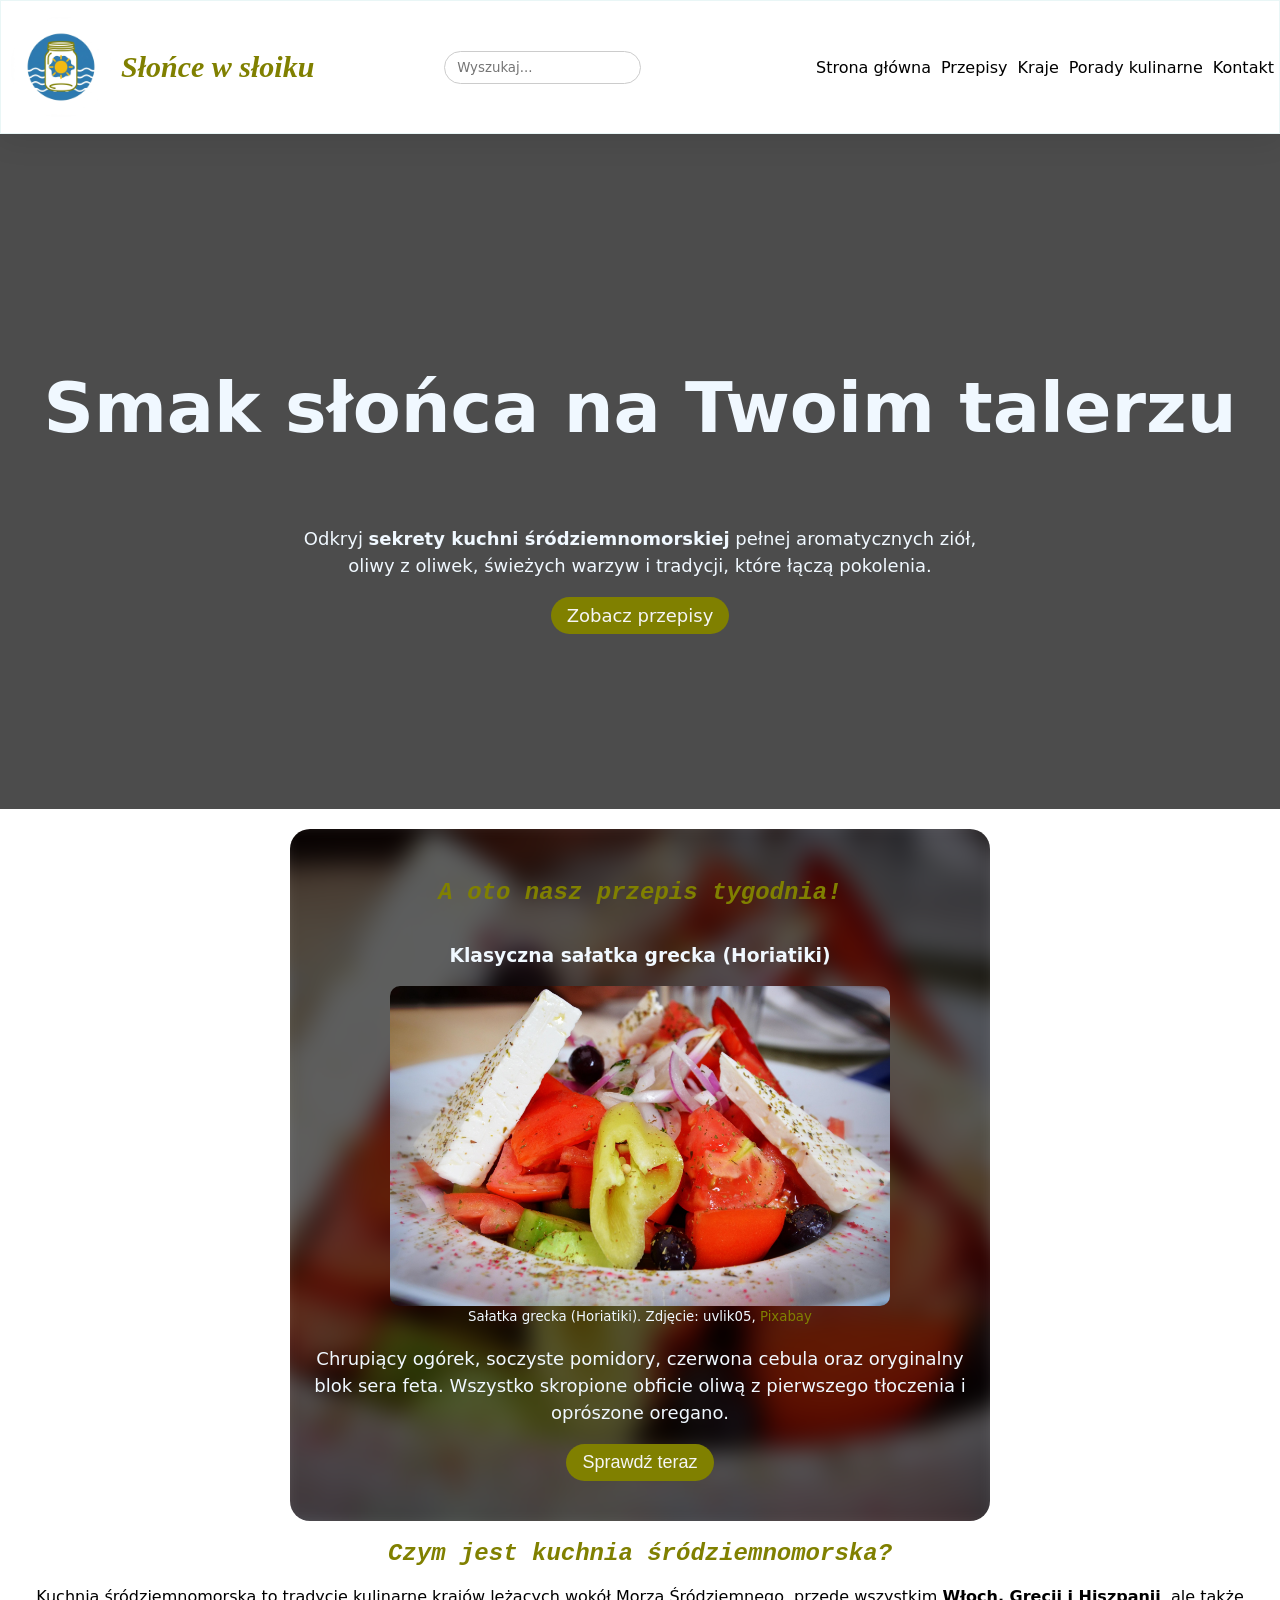
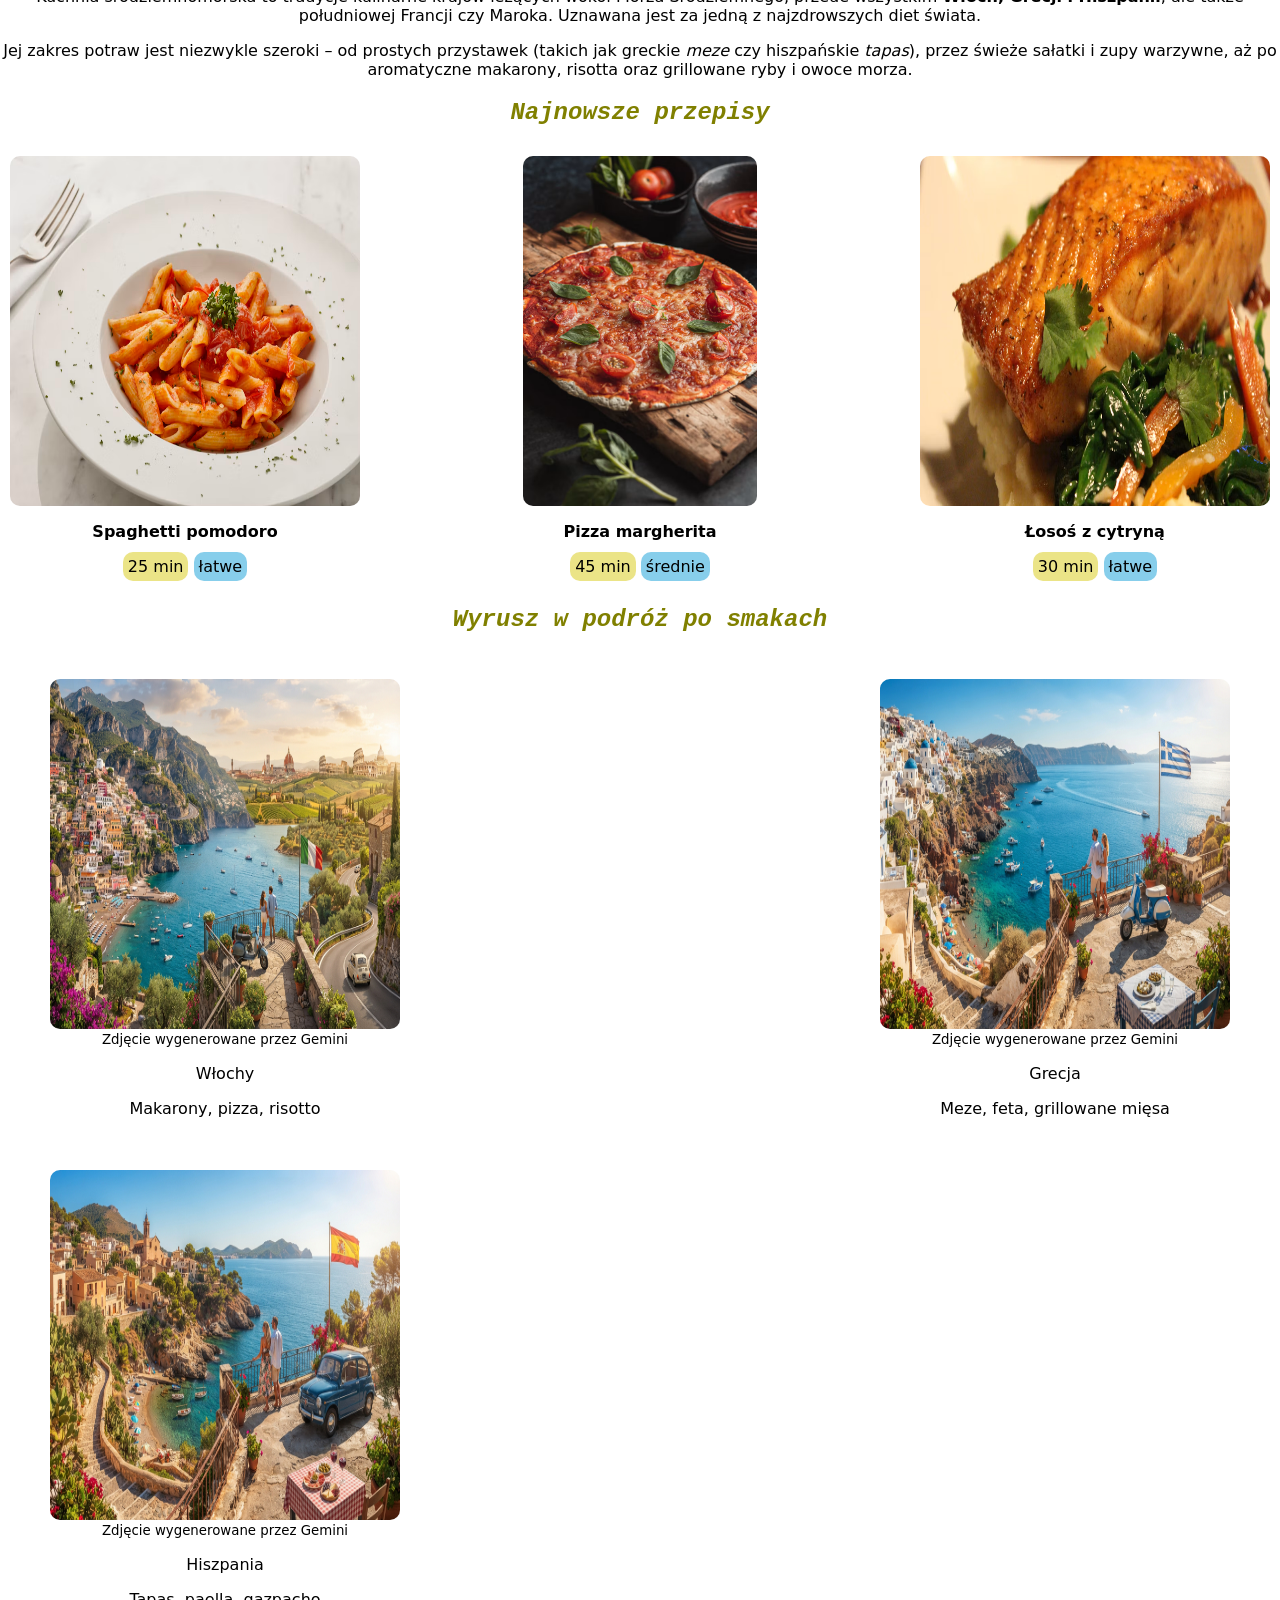
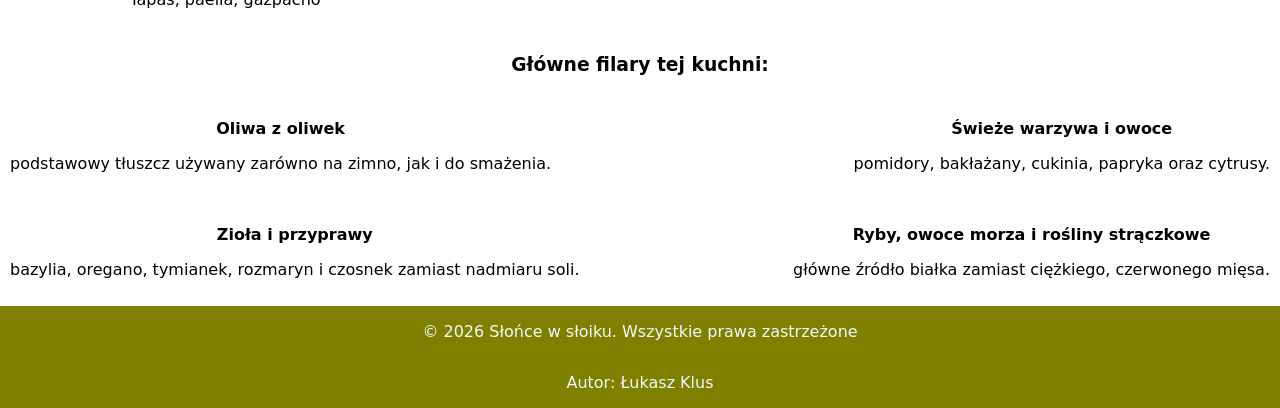
==== index.html @ 35bbcac4 "Naprawienie bledu w buttonie na stronie index.html, dodanie odpowiedniej logiki w jsie" ====
<!doctype html>
<html lang="pl">
  <head>
    <meta charset="UTF-8" />
    <meta name="viewport" content="width=device-width, initial-scale=1.0" />
    <link rel="stylesheet" href="css/style.css" />
    <link rel="icon" href="img/logo.jpg">
    <meta name="description" content="Projekt1" />
    <meta name="keywords" content="HTML5, CSS3, JavaScript" />
    <meta name="author" content="Łukasz Klus" />
    <title>Słońce w słoiku – kuchnia śródziemnomorska</title>
  </head>
  <body>
    <header>
      <nav>
         <p id="logo"><a href="index.html"><img src="img/logo.jpg" alt="">Słońce w słoiku</a></p>
        <form action="podstrony/przepisy.html" method="GET">
          <input type="search" name="q" placeholder="Wyszukaj..." />
        </form>
        <ul>
            <li><a href="index.html">Strona główna</a></li>
            <li><a href="podstrony/przepisy.html">Przepisy</a></li>
            <li><a href="podstrony/kraje.html">Kraje</a></li>
            <li><a href="podstrony/porady.html">Porady kulinarne</a></li>
            <li><a href="podstrony/kontakt.html" >Kontakt</a></li>
          </ul>
      </nav>
    </header>
    <main>
      <section id="intro">
        <h1>Smak słońca na Twoim talerzu</h1>
        <p>
          Odkryj <strong>sekrety kuchni śródziemnomorskiej</strong> pełnej
          aromatycznych ziół, oliwy z oliwek, świeżych warzyw i tradycji, które
          łączą pokolenia.
        </p>
        <a href="podstrony/przepisy.html" class="btn">Zobacz przepisy</a>
      </section>

      <section id="wyroznione">
        <h2>A oto nasz przepis tygodnia!</h2>
        <article>
          <header>
            <h3>Klasyczna sałatka grecka (Horiatiki)</h3>
          </header>
          <figure>
            <img src="img/salatka-grecka.jpg" alt="Sałatka grecka z fetą, ogórkiem i pomidorami">
            <figcaption>
              <small>Sałatka grecka (Horiatiki). Zdjęcie: uvlik05,
              <a href="https://pixabay.com/p-2173214/" target="_blank" rel="noopener">Pixabay</a></small>
            </figcaption>
          </figure>
          <p>
            Chrupiący ogórek, soczyste pomidory, czerwona cebula oraz oryginalny blok sera feta.
            Wszystko skropione obficie oliwą z pierwszego tłoczenia i oprószone oregano.
          </p>
          <button id="btnSprawdz">Sprawdź teraz</button>
        </article>
      </section>

      <section id="o-kuchni">
        <h2>Czym jest kuchnia śródziemnomorska?</h2>
        <p>
          Kuchnia śródziemnomorska to tradycje kulinarne krajów leżących wokół Morza Śródziemnego,
          przede wszystkim <strong>Włoch, Grecji i Hiszpanii</strong>, ale także południowej Francji czy Maroka.
          Uznawana jest za jedną z najzdrowszych diet świata.
        </p>
        <p>
          Jej zakres potraw jest niezwykle szeroki – od prostych przystawek (takich jak greckie <em>meze</em>
          czy hiszpańskie <em>tapas</em>), przez świeże sałatki i zupy warzywne, aż po aromatyczne makarony,
          risotta oraz grillowane ryby i owoce morza.
        </p>
        <section id="najnowsze">
          <h2>Najnowsze przepisy</h2>
          <div class="boxes">
            <div class="box">
             
              <img src="img/spaghetti.jpg" alt="Talerz spaghetti z sosem pomidorowym">
               <p><strong>Spaghetti pomodoro</strong></p>
              <span class="czas">25 min</span>
              <span class="trudnosc">łatwe</span>
            </div>
            <div class="box">
              <img src="img/pizza.jpg" alt="Pizza margherita z bazylią">
              <p><strong>Pizza margherita</strong></p>
              <span class="czas">45 min</span>
              <span class="trudnosc">średnie</span>
            </div>
            <div class="box">
              <img src="img/losos.jpg" alt="Pieczony łosoś z cytryną">
              <p><strong>Łosoś z cytryną</strong></p>
              <span class="czas">30 min</span>
              <span class="trudnosc">łatwe</span>
            </div>
          </div>
        </section>
        <section id="podroz">
          <h2>Wyrusz w podróż po smakach</h2>
          <div class="boxes">
            <div class="box">
              <figure>
                 
                <img src="img/wlochy.jpg" alt="zdjęcie przedstawiające kraj włochy, 
                z widokiem na morze i zabytkowe budynki">
               <figcaption>
                <small> Zdjęcie wygenerowane przez Gemini</small>    
              </figcaption>
                 
              </figure>
              <p>Włochy</p>
              <p>Makarony, pizza, risotto</p>
            </div>
            <div class="box">
              <figure>
                <img src="img/grecja.jpg" alt="zdjęcie przedstawiające kraj grecji, 
                z widokiem na morze i zabytkowe budynki">
                <figcaption>
                <small> Zdjęcie wygenerowane przez Gemini</small>    
              </figcaption>
              </figure>
              <p>Grecja</p>
              <p>Meze, feta, grillowane mięsa</p>
            </div>
            <div class="box">
              <figure><img src="img/hiszpania.jpg" alt="zdjęcie przedstawiające kraj hiszpanii, 
                z widokiem na morze i zabytkowe budynki">
              <figcaption>
                <small> Zdjęcie wygenerowane przez Gemini</small>    
              </figcaption>
              </figure>
                
              <p>Hiszpania</p>
              <p>Tapas, paella, gazpacho</p>
            </div>
          </div>
        </section>
        <section id="filary">
          <h3>Główne filary tej kuchni:</h3>
            <div class="boxes">
              <div class="box">
                <p><strong>Oliwa z oliwek</strong></p>
                <p> podstawowy tłuszcz używany zarówno na zimno, jak i do smażenia.</p>
              </div>
              <div class="box">
                <p><strong>Świeże warzywa i owoce</strong></p>
                <p> pomidory, bakłażany, cukinia, papryka oraz cytrusy.</p>
              </div>
              <div class="box">
                <p><strong>Zioła i przyprawy</strong></p>
                <p> bazylia, oregano, tymianek, rozmaryn i czosnek zamiast nadmiaru soli.</p>
              </div>
              <div class="box">
                <p><strong>Ryby, owoce morza i rośliny strączkowe</strong></p>
                <p> główne źródło białka zamiast ciężkiego, czerwonego mięsa.</p>
              </div>
            </div>
        </section>
      </section>
    </main>
    <footer>
      <p>&copy; 2026 Słońce w słoiku. Wszystkie prawa zastrzeżone</p>
<p>Autor: Łukasz Klus</p>
    </footer>
    <script src="javascript/script.js"></script>
  </body>
</html>
---- css/style.css ----
:root{
    --oliwkowy: olive;
}
* {
  box-sizing: border-box;
}
a {
  color: var(--oliwkowy);
  text-decoration: none;
}
body {
  background-color: white;
  color: rgb(0, 0, 0);
  display: flex;
  flex-direction: column;
  font-family: system-ui, -apple-system, BlinkMacSystemFont, 'Segoe UI', Roboto, Oxygen, Ubuntu, Cantarell, 'Open Sans', 'Helvetica Neue', sans-serif;
  margin: 0;
  min-height: 100vh;
}
.btnLogowanie {
  background-color: rgb(13, 125, 133);
  border-radius: 5px;
  color: white;
  font-family: system-ui, -apple-system, BlinkMacSystemFont, 'Segoe UI', Roboto, Oxygen, Ubuntu, Cantarell, 'Open Sans', 'Helvetica Neue', sans-serif;
}
.btnLogowanie:hover {
  cursor: pointer;
}
#logo a {
  display: flex;
  align-items: center;
  color: var(--oliwkowy);
  font-family: Georgia, 'Times New Roman', Times, serif;
  font-size: 30px;
  font-style: italic;
  font-weight: bold;
  gap: 10px;
  transition: color 0.7s ease;
}
#logo a:hover{
  color: rgb(10, 88, 10);
  
  
}

#logo img {
  border-radius: 50%;
  height: 100px;
  width: 100px;
}
#logowanie {
  display: flex;
  flex-direction: column;
  gap: 7px;
  margin-left: 1px;
}
main {
  flex-grow: 1;
  display: flex;
  justify-content: center;
  flex-direction: column;
  align-items: center;
 
}
#formularz input[type="submit"]{
  position: relative;
  left: 25%;
}
#formularz input[type="reset"]{
  position: relative;
  left: 25%;
  background-color: red;
}
nav {
  align-items: center;
  border: 1px solid rgba(39, 170, 170, 0.1);
  box-shadow: 0 4px 30px rgba(0, 0 ,0, 0.1);
  display: flex;
  flex-wrap: wrap;
  justify-content: space-between;
  background-color: white;
}
#formularz{
  padding: 20px;
  width: 100%;
}
#formularz form{
  margin: 0 auto;
  max-width: 600px;
  text-align: left;
}
#formularz fieldset{
  border: 2px solid var(--oliwkowy);
  border-radius: 12px;
  margin: 20px 0;
  padding: 15px 20px;
}
#formularz input[type="radio"] + label,
#formularz input[type="checkbox"] + label{
  font-weight: normal;
}
#formularz input[type="text"],
#formularz input[type="email"],
#formularz input[type="tel"],
#formularz input[type="date"],
#formularz select,
#formularz textarea{
  background-color: #fafafa;
  border: 1px solid #ccc;
  border-radius: 8px;
  box-sizing: border-box;
  font-family: inherit;
  font-size: 16px;
  margin-bottom: 12px;
  padding: 8px 12px;
  transition: border-color 0.2s, box-shadow 0.2s;
  width: 100%;
}
#formularz input[type="submit"],
#formularz input[type="reset"]{
  border: none;
  border-radius: 20px;
  cursor: pointer;
  font-size: 16px;
  margin-right: 10px;
  padding: 10px 24px;
  transition: background-color 0.3s, transform 0.3s;

}

#formularz input[type="submit"]{
  background-color: var(--oliwkowy);
  color: white;
  
}
#formularz input[type="submit"]:hover,
#formularz input[type="checkbox"]:hover{
  background-color: rgb(10, 88, 10);
  transform: translateY(-2px);
  cursor: pointer;
  
}
#formularz input[type="radio"]:hover{
cursor: pointer;
}
#formularz input[type="reset"]{
  background-color: #cf6915;
  color: white;
  transition: ease 0.3s;
}

#formularz input[type="reset"]:hover{
  transform: translateY(-3px)
}

#formularz textarea{
  resize: vertical;
}

#formularz legend{
  color: var(--oliwkowy);
  font-weight: bold;
  padding: 0 10px;
}
#formularz label{
  display: inline-block;
  font-weight: 600;
  margin-bottom: 4px;
}
h1{
    font-size: 70px;
    text-align: center;
}
header{
  position: sticky;
  top: 0;
  z-index: 100;
}
img {
  border-radius: 10px;
  display: block;
  height: 350px;
  max-width: 350px;
  width: 100%;
}
#intro{
    min-height: 75vh;
    min-width: 100%;
    color: aliceblue;
    background-image: linear-gradient(rgba(0,0,0,0.7),rgba(0,0,0,0.7)), url("https://images.unsplash.com/photo-1498579809087-ef1e558fd1da?auto=format&fit=crop&w=1600&q=80");
    background-repeat: no-repeat;
    background-size: cover;
    background-position: center;
    display: flex;
    justify-content: center;
    align-items: center;
    flex-direction: column;
    text-align: center;
    padding: 20px;
    margin:auto 0;
    
    
}
#intro p, #wyroznione p{
    font-size: 18px;
    max-width: 700px;
    line-height: 1.5;
}

nav ul {
  display: flex;
  justify-content: space-around;
}
nav ul li {
  border-radius: 5px;
  list-style: none;
  padding: 5px;
  transition: all  0.3s linear;
}
nav ul li:hover {
  background: rgba(22, 88, 150, 0.3);
  border-radius: 10px;
  cursor: pointer;
  transform: translateY(-3px);
}
nav ul li a {
  color: black;
  transition: linear 0.5s;
}

nav p {
  margin-left: 10px;
}
footer {
  align-items: center;
  border-top: solid 1px white;
  color: aliceblue;
  display: flex;
  flex-direction: column;
  background-color: var(--oliwkowy);
}
form input[type="search"]{
    padding: 8px 12px;
    border: 1px solid #ccc;
    border-radius: 20px;
    outline: none;
    font-family: inherit;
    transition: border-color 0.3s;
}
form input[type="search"]:focus{
    border: 1px solid var(--oliwkowy);
    box-shadow: 0 0 5px rgba(128, 128, 0 , 0.3);
    
}
.btn, #btnSprawdz{
    color: whitesmoke;
    background-color: var(--oliwkowy);
    padding: 8px 16px;
    border-radius: 20px;
    border: none;
    transition: ease 0.6s;
    font-size: 18px;
}
.btn:hover, #btnSprawdz:hover{
    background-color: rgb(10, 88, 10);
    transform: translateY(-2px);
    cursor: pointer;
}
#wyroznione{
  
  position: relative;
  overflow: hidden;
  display: flex;
  justify-content: center;
  align-items: center;
  flex-direction: column;
  color: aliceblue;
  min-height: 65vh;
  width: 700px;
  max-width: 100%;
  padding: 30px 20px 40px;
  font-family: inherit;
  margin-top: 20px;
  border-radius: 20px;
  transition: ease 0.5s;
  text-align: center;

}
#wyroznione::before{
  content: "";
  position: absolute;
  top: -20px;
  right: -20px;
  bottom: -20px;
  left: -20px;
  background-image: linear-gradient(rgba(0,0,0,0.6),rgba(0,0,0,0.6)), url("../img/salatka-grecka.jpg");
  background-size: cover;
  background-position: center;
  filter: blur(12px);
  z-index: 0;
}
#wyroznione > *{
  position: relative;
  z-index: 1;
}
#wyroznione .btn{
  display: inline-block;
  margin-top: 15px;
}

section img{
  transition: ease 0.5s;
}
#wyroznione figure{
  margin: 20px 0;
}
#wyroznione img{
  width: 100%;
  max-width: 500px;
  height: 320px;
  object-fit: cover;
  margin: 0 auto;
  margin-top: 8px;

}
section img:hover{
  transform: scale(1.01);
  cursor: pointer;
}
#wyroznione:hover{
transform: scale(1.01);
}
.boxes{
  display: flex;
  justify-content: space-between;
}
.przepis{
  padding-bottom: 5px;
  background-color: rgba(0,0,0,0.1);
  gap: 20px;
  width: 90%;
  margin-bottom: 40px;
  border-radius: 17px;
  display: none;
  justify-content: start;
  width: fit-content;
  margin: 10px;
  padding: 30px;
}
.przepis:first-of-type{
  display: flex;
}
.przepis img{
  height: 300px;
  width: 300px;
  object-fit: cover;
}
section{
  text-align: center;
}

.trudnosc{
  background-color: skyblue;
  border-radius: 10px;
  padding: 5px;
  margin: auto;
}
.czas{
  background-color: rgb(235, 228, 135);
  border-radius: 10px;
  padding: 5px;
  margin: auto;
}
.boxes{
  display: flex;
  flex-wrap: wrap;
}

.box{
  margin: 10px;
}
.kraj{

  display: flex;
  flex-direction: row;
  justify-content: center;
  font-family: inherit;
  font-style: oblique;
  border: 1px solid rgba(0,0,0,0.1);
  border-radius: 20px;
  padding: 10px;
  margin: 10px;
  box-shadow: 0 0 10px rgba(0,0,0,0.3);
 border: 1px solid rgba(92, 107, 47, 0.25);
  border-left: 5px solid #5c6b2f;
  border-radius: 20px;
  border-top-left-radius: 30px; 
}
.box2{
  display: flex;
  flex-direction: column;
  flex-wrap: wrap;
  margin: 5px;
  padding: 5px;
  justify-content: center;
  align-items: center;
  
  
   
}

section ul li{
  list-style: none;
}
#prevBtn, #nextBtn{
  width: 100px;
  height: 50px;
  margin: 10px;
  border: 1px solid rgba(0,0,0,0.1);
  border-radius: 20px;
  box-shadow: 0 0 3px 2px rgb(3, 46, 3);
}
#prevBtn:hover, #nextBtn:hover{
  cursor: pointer;
}
.lista-porad{
  display: flex;
  flex-wrap: wrap;
  min-width: 70%;
  gap: 24px;
  justify-content: center;
  font-size: 15px;
  padding: 5px;
  margin: 5px;

}
.porady-hero h1, h2{
  color: var(--oliwkowy);
  font-family: 'Courier New', Courier, monospace;
  font-style: oblique;
  
}
.porada-karta{
 border-top: 5px double var(--oliwkowy);
  border-radius: 10px;
  max-width: 500px;
  margin: 10px;
  box-shadow: 0 0 10px rgba(0,0,0,0.4);
  padding: 10px;
  transition: ease 0.5s;
}
.porada-karta:hover{
  transform: scale(1.01);
}
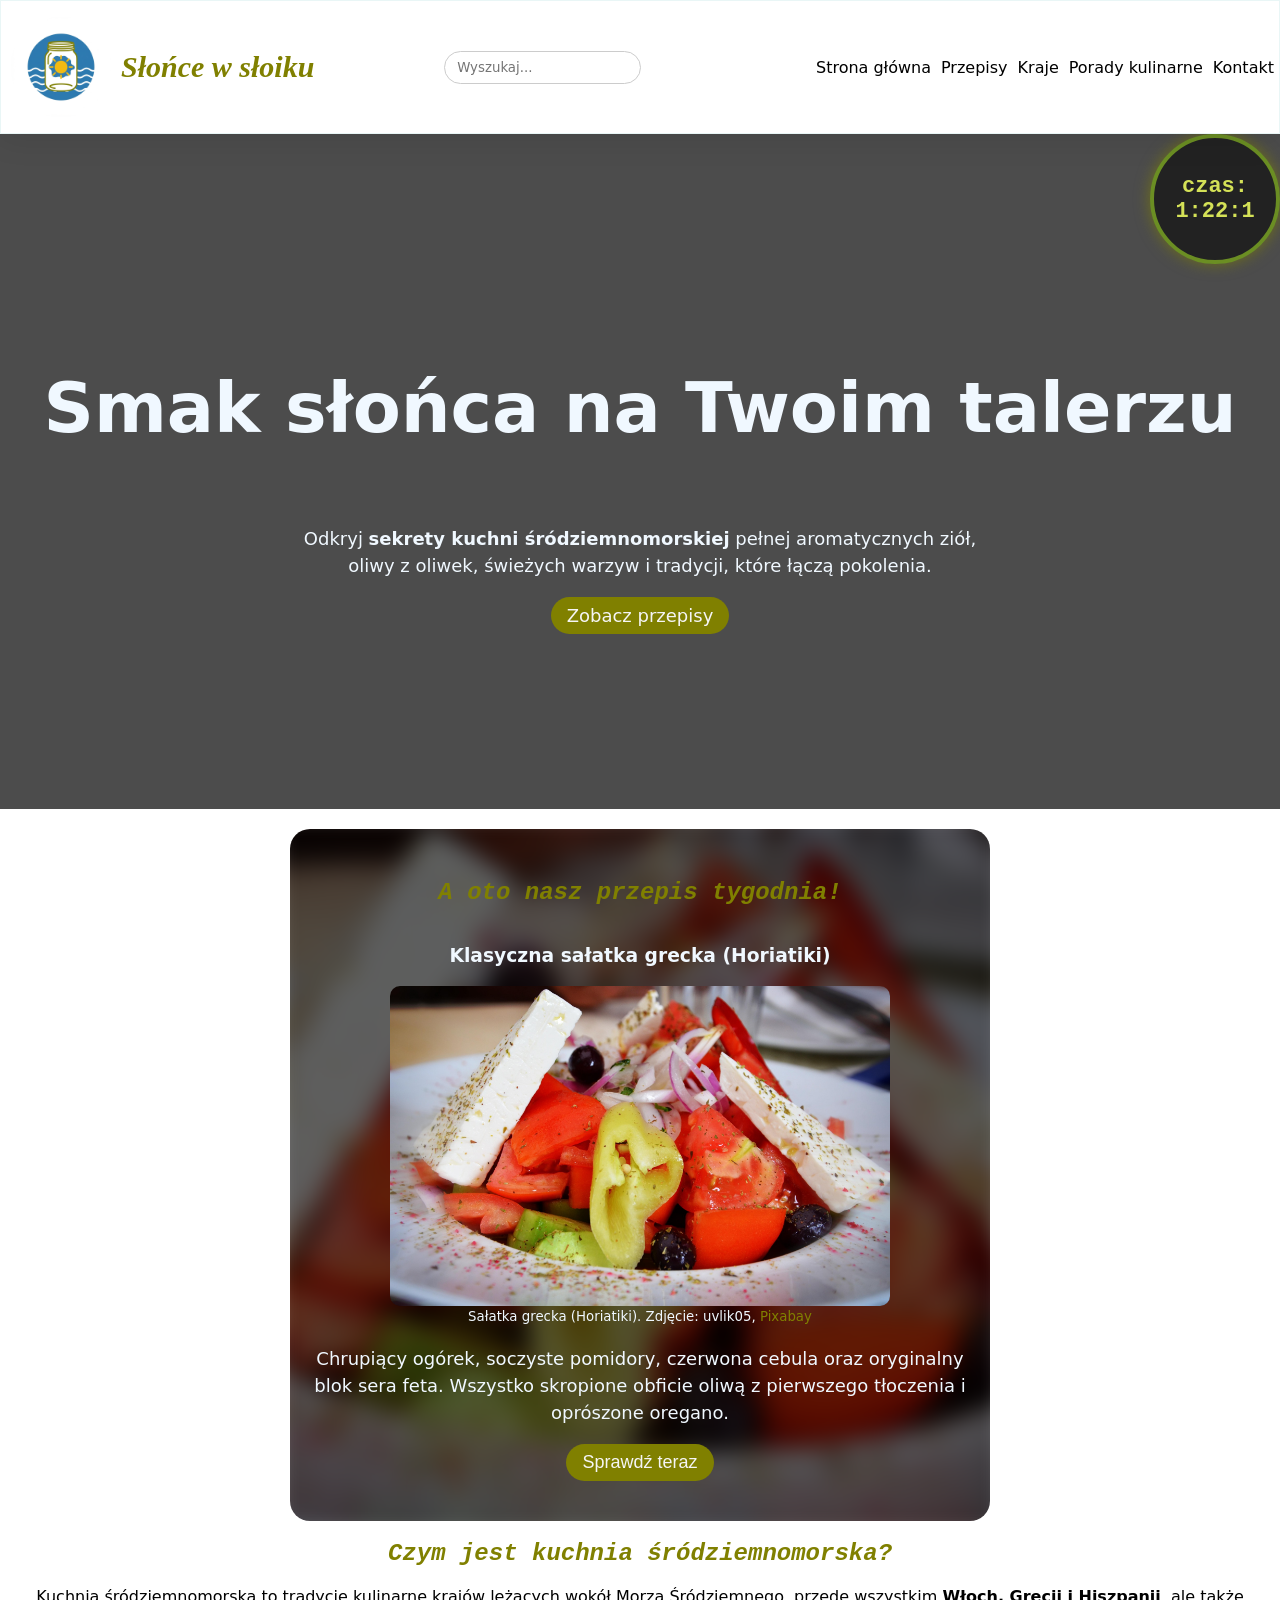
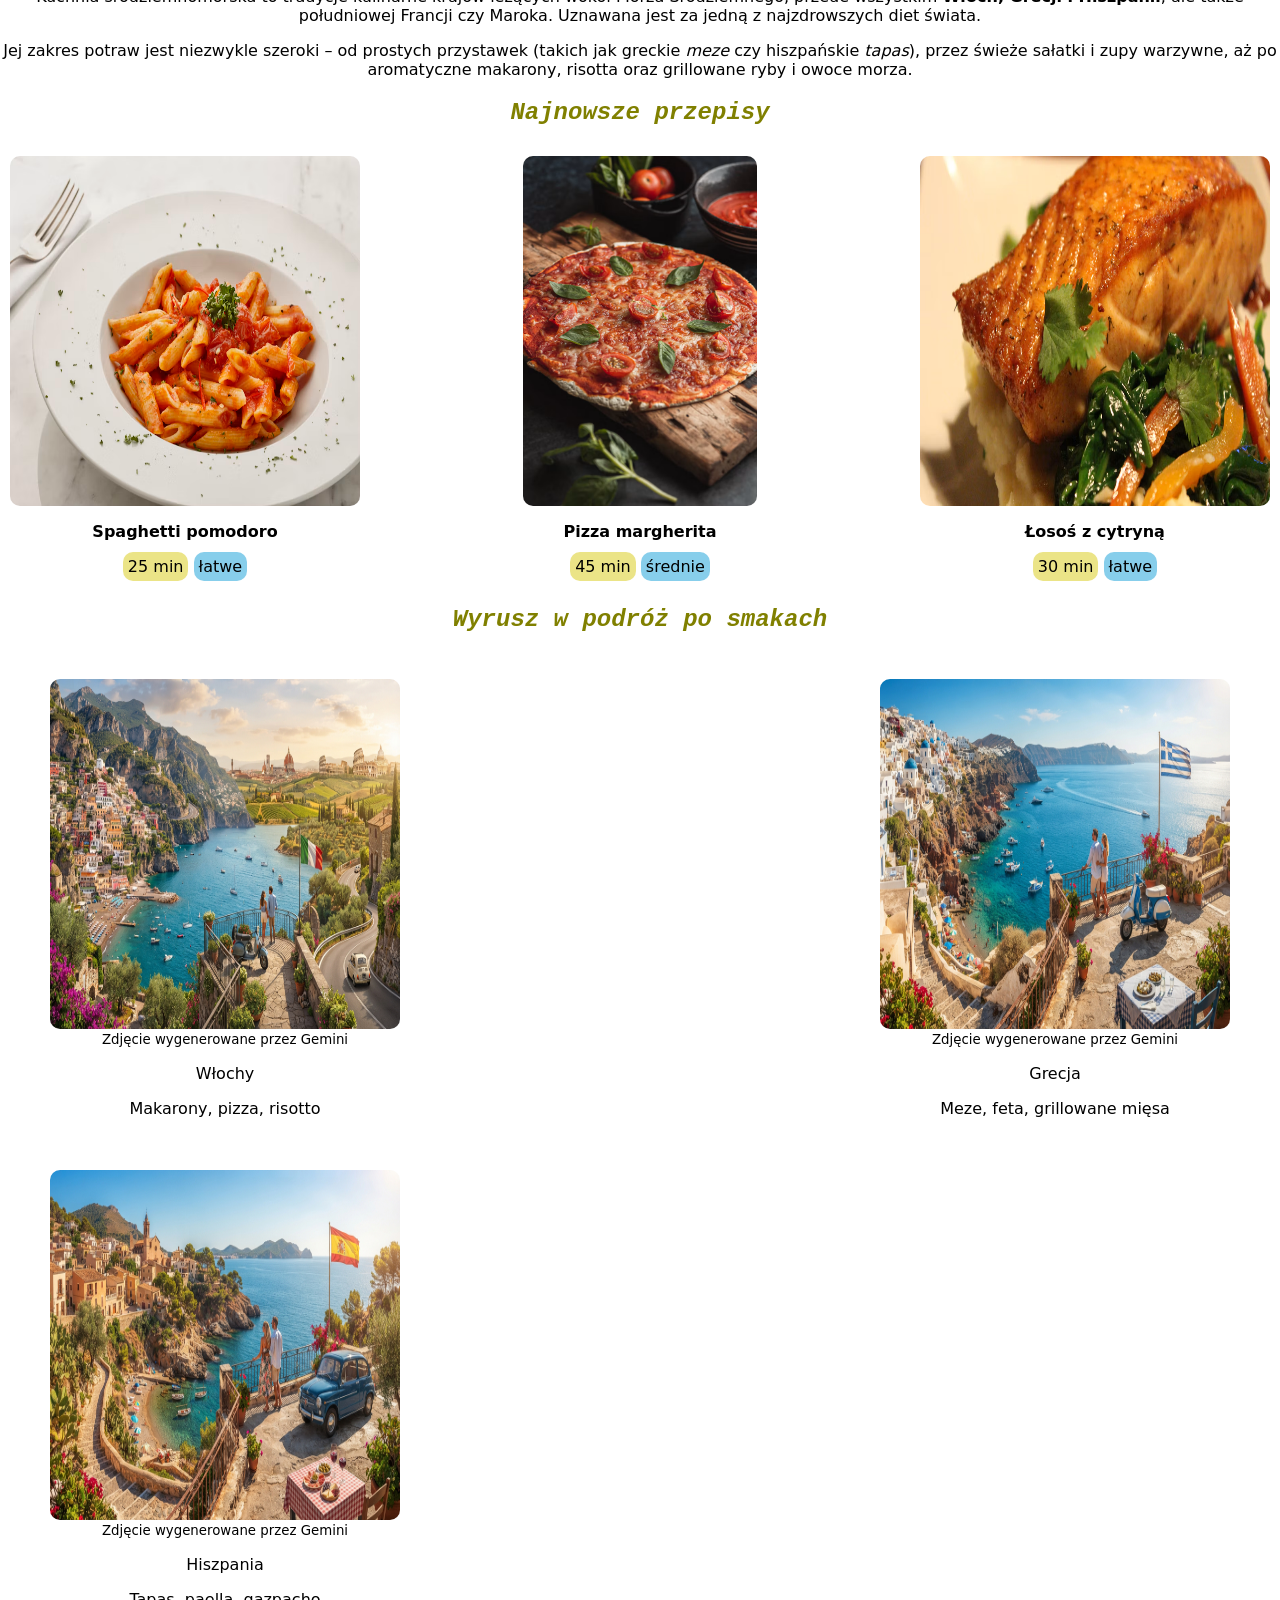
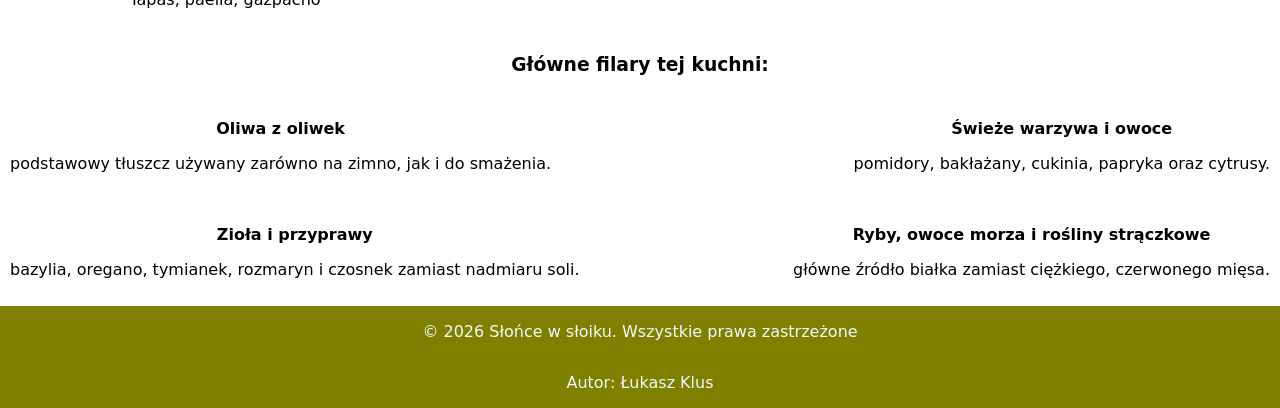
==== commit 473c53f5: "Dodanie zegara" ====
--- a/index.html
+++ b/index.html
@@ -28,6 +28,7 @@
     </header>
     <main>
       <section id="intro">
+        <span id="czasData"></span>
         <h1>Smak słońca na Twoim talerzu</h1>
         <p>
           Odkryj <strong>sekrety kuchni śródziemnomorskiej</strong> pełnej
@@ -161,6 +162,7 @@
       <p>&copy; 2026 Słońce w słoiku. Wszystkie prawa zastrzeżone</p>
 <p>Autor: Łukasz Klus</p>
     </footer>
-    <script src="javascript/script.js"></script>
+    <script src="javascript/script.js" defer></script>
+    <script src="javascript/czasData.js" defer></script>
   </body>
 </html>
--- a/css/style.css
+++ b/css/style.css
@@ -1,5 +1,11 @@
 :root{
+    --biel: white;
+    --czern: black;
+    --czern-10: rgba(0, 0, 0, 0.1);
+    --jasny: aliceblue;
     --oliwkowy: olive;
+    --szary: #ccc;
+    --zielony-ciemny: rgb(10, 88, 10);
 }
 * {
   box-sizing: border-box;
@@ -9,8 +15,8 @@
   text-decoration: none;
 }
 body {
-  background-color: white;
-  color: rgb(0, 0, 0);
+  background-color: var(--biel);
+  color: var(--czern);
   display: flex;
   flex-direction: column;
   font-family: system-ui, -apple-system, BlinkMacSystemFont, 'Segoe UI', Roboto, Oxygen, Ubuntu, Cantarell, 'Open Sans', 'Helvetica Neue', sans-serif;
@@ -20,7 +26,7 @@
 .btnLogowanie {
   background-color: rgb(13, 125, 133);
   border-radius: 5px;
-  color: white;
+  color: var(--biel);
   font-family: system-ui, -apple-system, BlinkMacSystemFont, 'Segoe UI', Roboto, Oxygen, Ubuntu, Cantarell, 'Open Sans', 'Helvetica Neue', sans-serif;
 }
 .btnLogowanie:hover {
@@ -38,7 +44,7 @@
   transition: color 0.7s ease;
 }
 #logo a:hover{
-  color: rgb(10, 88, 10);
+  color: var(--zielony-ciemny);
   
   
 }
@@ -74,11 +80,11 @@
 nav {
   align-items: center;
   border: 1px solid rgba(39, 170, 170, 0.1);
-  box-shadow: 0 4px 30px rgba(0, 0 ,0, 0.1);
+  box-shadow: 0 4px 30px var(--czern-10);
   display: flex;
   flex-wrap: wrap;
   justify-content: space-between;
-  background-color: white;
+  background-color: var(--biel);
 }
 #formularz{
   padding: 20px;
@@ -106,7 +112,7 @@
 #formularz select,
 #formularz textarea{
   background-color: #fafafa;
-  border: 1px solid #ccc;
+  border: 1px solid var(--szary);
   border-radius: 8px;
   box-sizing: border-box;
   font-family: inherit;
@@ -130,12 +136,12 @@
 
 #formularz input[type="submit"]{
   background-color: var(--oliwkowy);
-  color: white;
+  color: var(--biel);
   
 }
 #formularz input[type="submit"]:hover,
 #formularz input[type="checkbox"]:hover{
-  background-color: rgb(10, 88, 10);
+  background-color: var(--zielony-ciemny);
   transform: translateY(-2px);
   cursor: pointer;
   
@@ -145,7 +151,7 @@
 }
 #formularz input[type="reset"]{
   background-color: #cf6915;
-  color: white;
+  color: var(--biel);
   transition: ease 0.3s;
 }
 
@@ -184,9 +190,10 @@
   width: 100%;
 }
 #intro{
+  position: relative;
     min-height: 75vh;
     min-width: 100%;
-    color: aliceblue;
+    color: var(--jasny);
     background-image: linear-gradient(rgba(0,0,0,0.7),rgba(0,0,0,0.7)), url("https://images.unsplash.com/photo-1498579809087-ef1e558fd1da?auto=format&fit=crop&w=1600&q=80");
     background-repeat: no-repeat;
     background-size: cover;
@@ -224,7 +231,7 @@
   transform: translateY(-3px);
 }
 nav ul li a {
-  color: black;
+  color: var(--czern);
   transition: linear 0.5s;
 }
 
@@ -233,15 +240,15 @@
 }
 footer {
   align-items: center;
-  border-top: solid 1px white;
-  color: aliceblue;
+  border-top: solid 1px var(--biel);
+  color: var(--jasny);
   display: flex;
   flex-direction: column;
   background-color: var(--oliwkowy);
 }
 form input[type="search"]{
     padding: 8px 12px;
-    border: 1px solid #ccc;
+    border: 1px solid var(--szary);
     border-radius: 20px;
     outline: none;
     font-family: inherit;
@@ -262,7 +269,7 @@
     font-size: 18px;
 }
 .btn:hover, #btnSprawdz:hover{
-    background-color: rgb(10, 88, 10);
+    background-color: var(--zielony-ciemny);
     transform: translateY(-2px);
     cursor: pointer;
 }
@@ -274,7 +281,7 @@
   justify-content: center;
   align-items: center;
   flex-direction: column;
-  color: aliceblue;
+  color: var(--jasny);
   min-height: 65vh;
   width: 700px;
   max-width: 100%;
@@ -336,7 +343,7 @@
 }
 .przepis{
   padding-bottom: 5px;
-  background-color: rgba(0,0,0,0.1);
+  background-color: var(--czern-10);
   gap: 20px;
   width: 90%;
   margin-bottom: 40px;
@@ -386,7 +393,7 @@
   justify-content: center;
   font-family: inherit;
   font-style: oblique;
-  border: 1px solid rgba(0,0,0,0.1);
+  border: 1px solid var(--czern-10);
   border-radius: 20px;
   padding: 10px;
   margin: 10px;
@@ -416,7 +423,7 @@
   width: 100px;
   height: 50px;
   margin: 10px;
-  border: 1px solid rgba(0,0,0,0.1);
+  border: 1px solid var(--czern-10);
   border-radius: 20px;
   box-shadow: 0 0 3px 2px rgb(3, 46, 3);
 }
@@ -453,3 +460,24 @@
   transform: scale(1.01);
 }
 
+#czasData{
+  width: 130px;
+  height: 130px;
+  border-radius: 50%;
+  display: flex;
+  flex-direction: column;
+  justify-content: center;
+  align-items: center;
+  border: 3px solid var(--oliwkowy);
+  background: rgba(0,0,0,0.55);
+  color: #d4e157;
+  font-family: 'Courier New', Courier, monospace;
+  font-size: 22px;
+  font-weight: bold;
+  font-variant-numeric: tabular-nums;
+  box-shadow: 0 0 15px rgba(128, 128, 0, 0.7);
+  border: 4px solid olivedrab;
+position: absolute;
+right: 0;
+top: 0;
+}
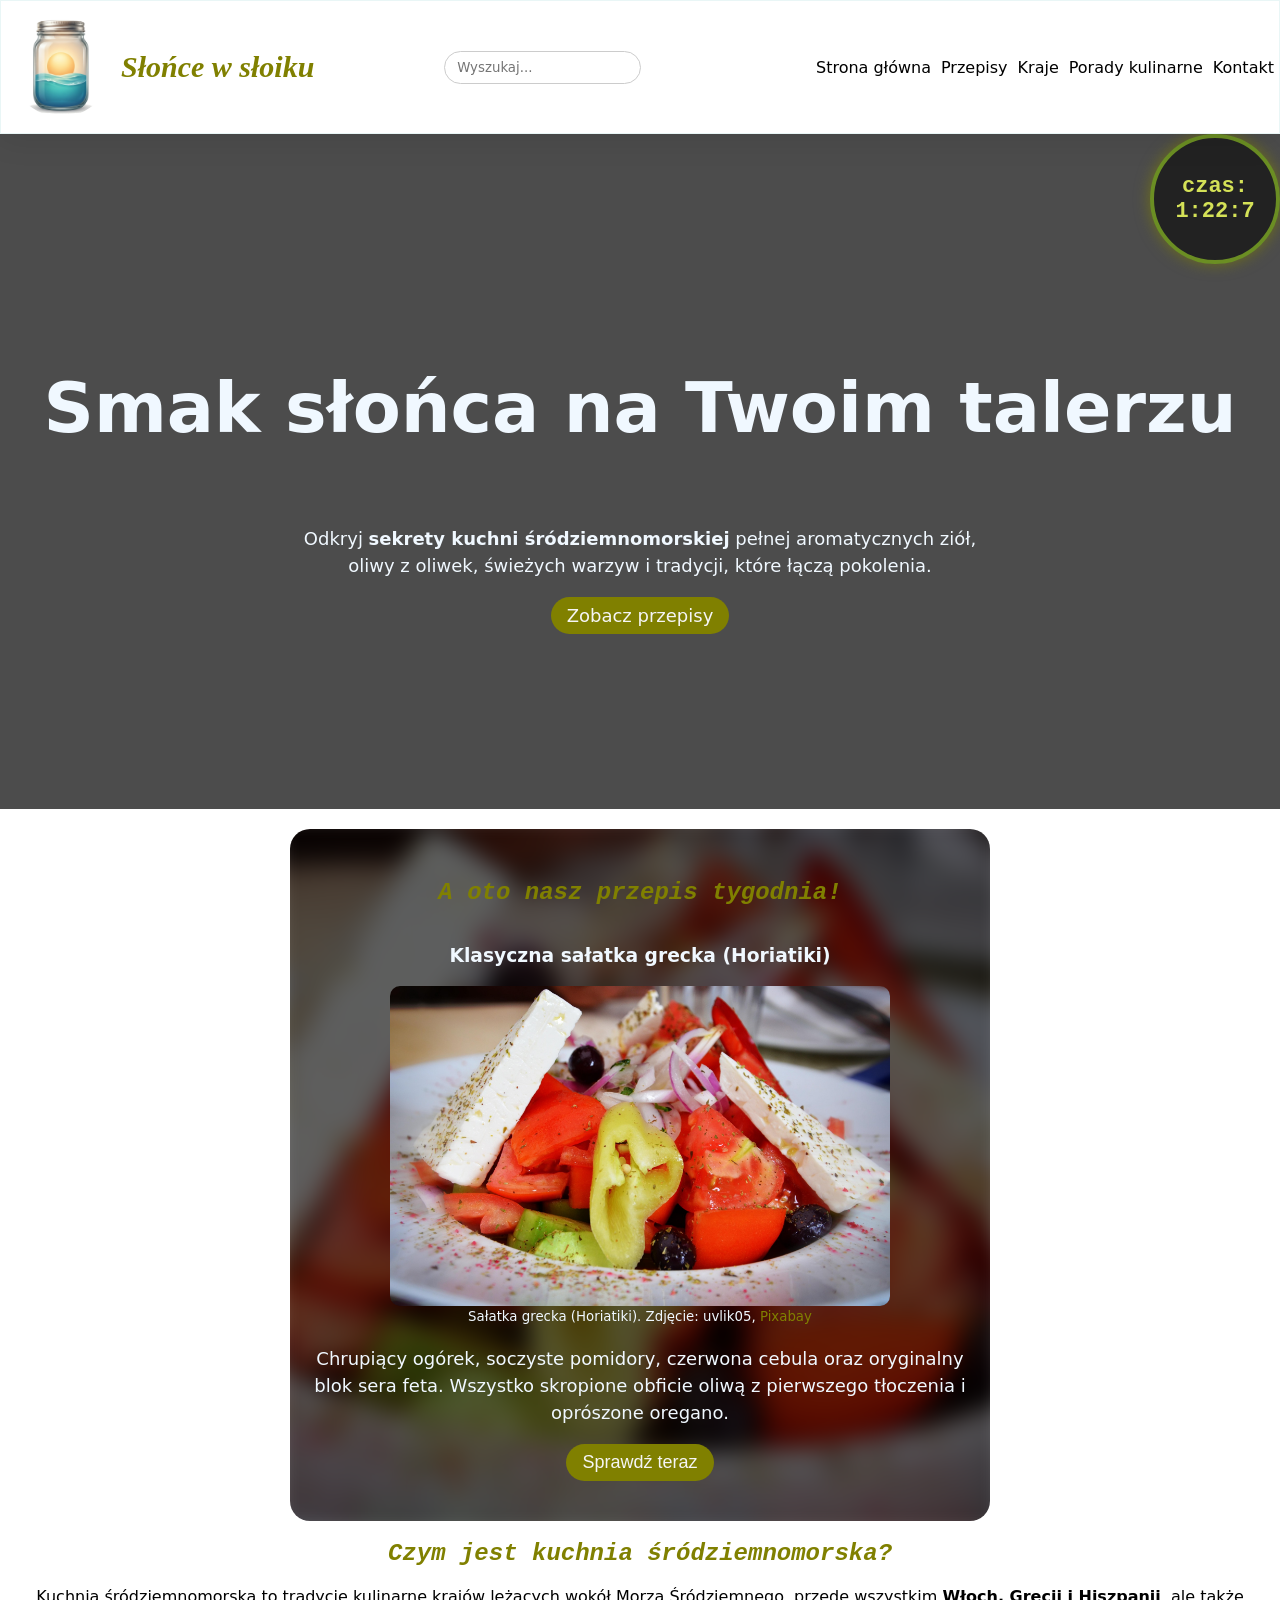
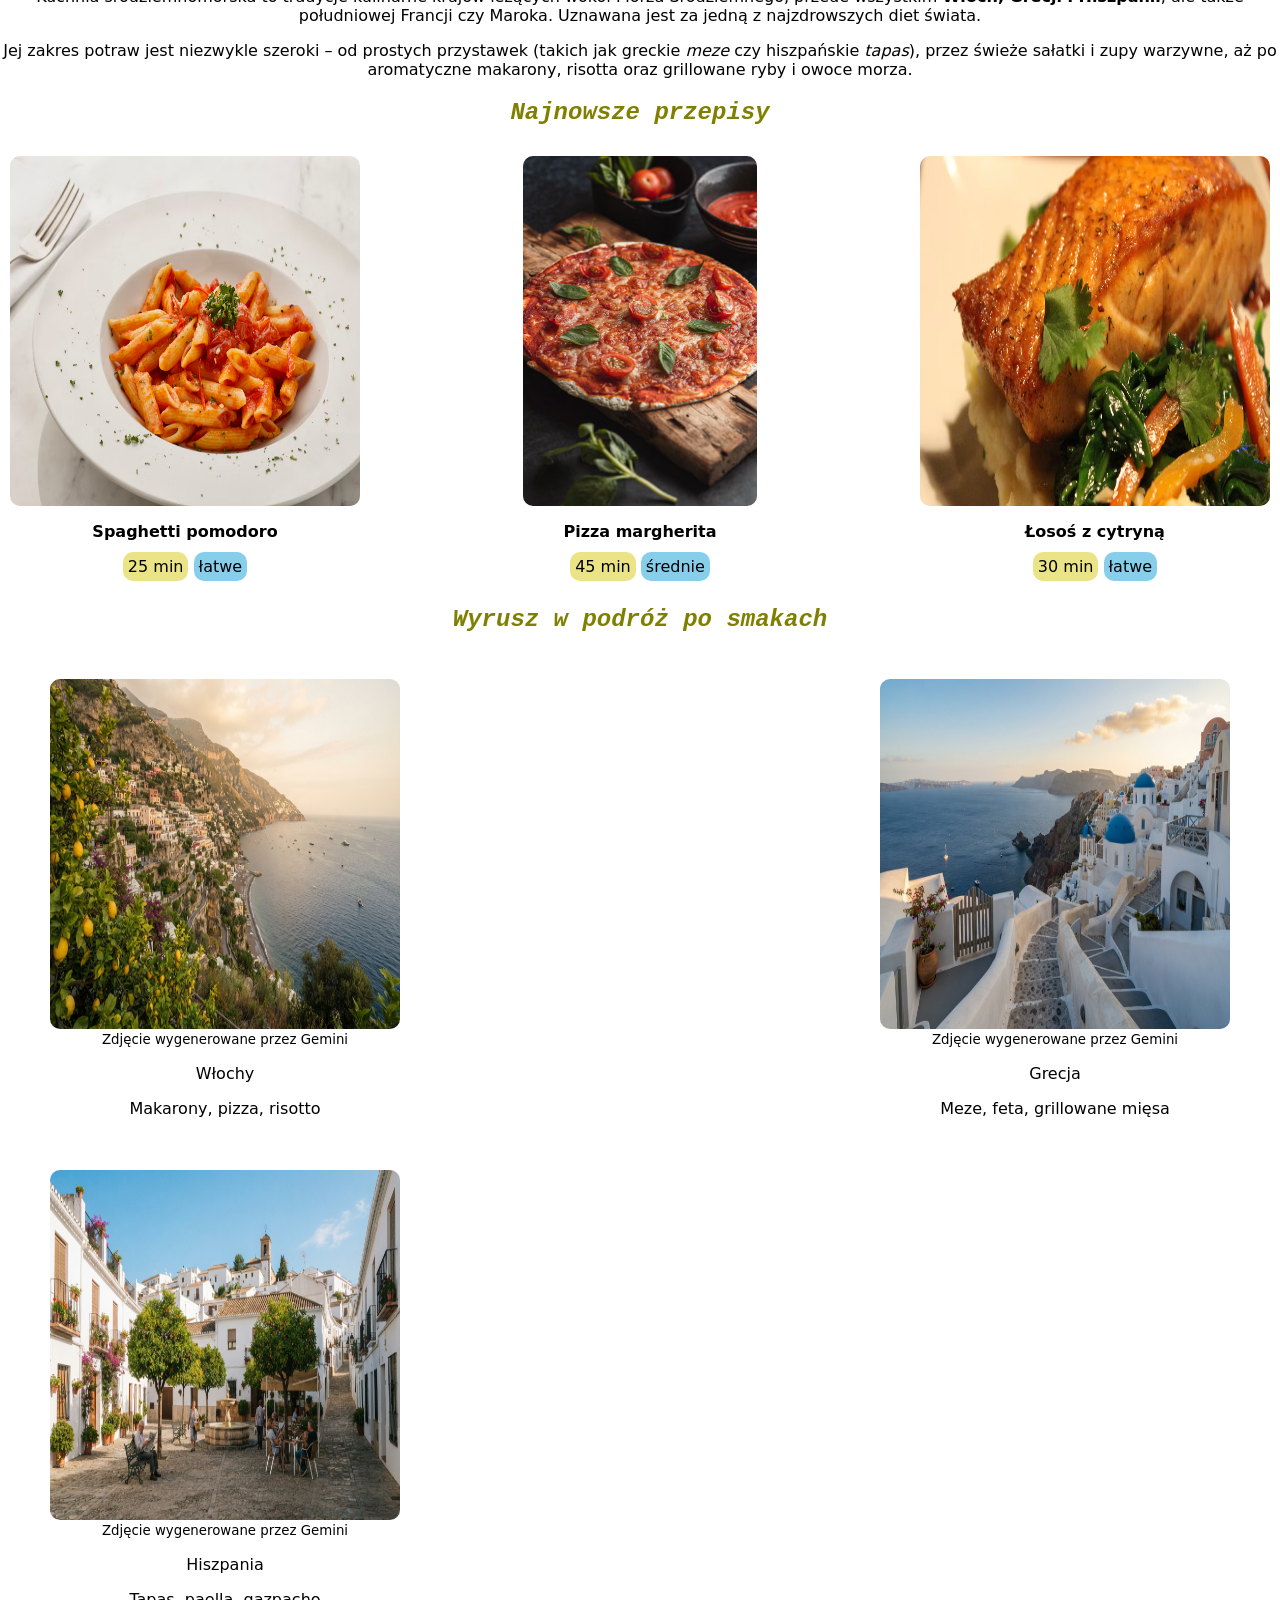
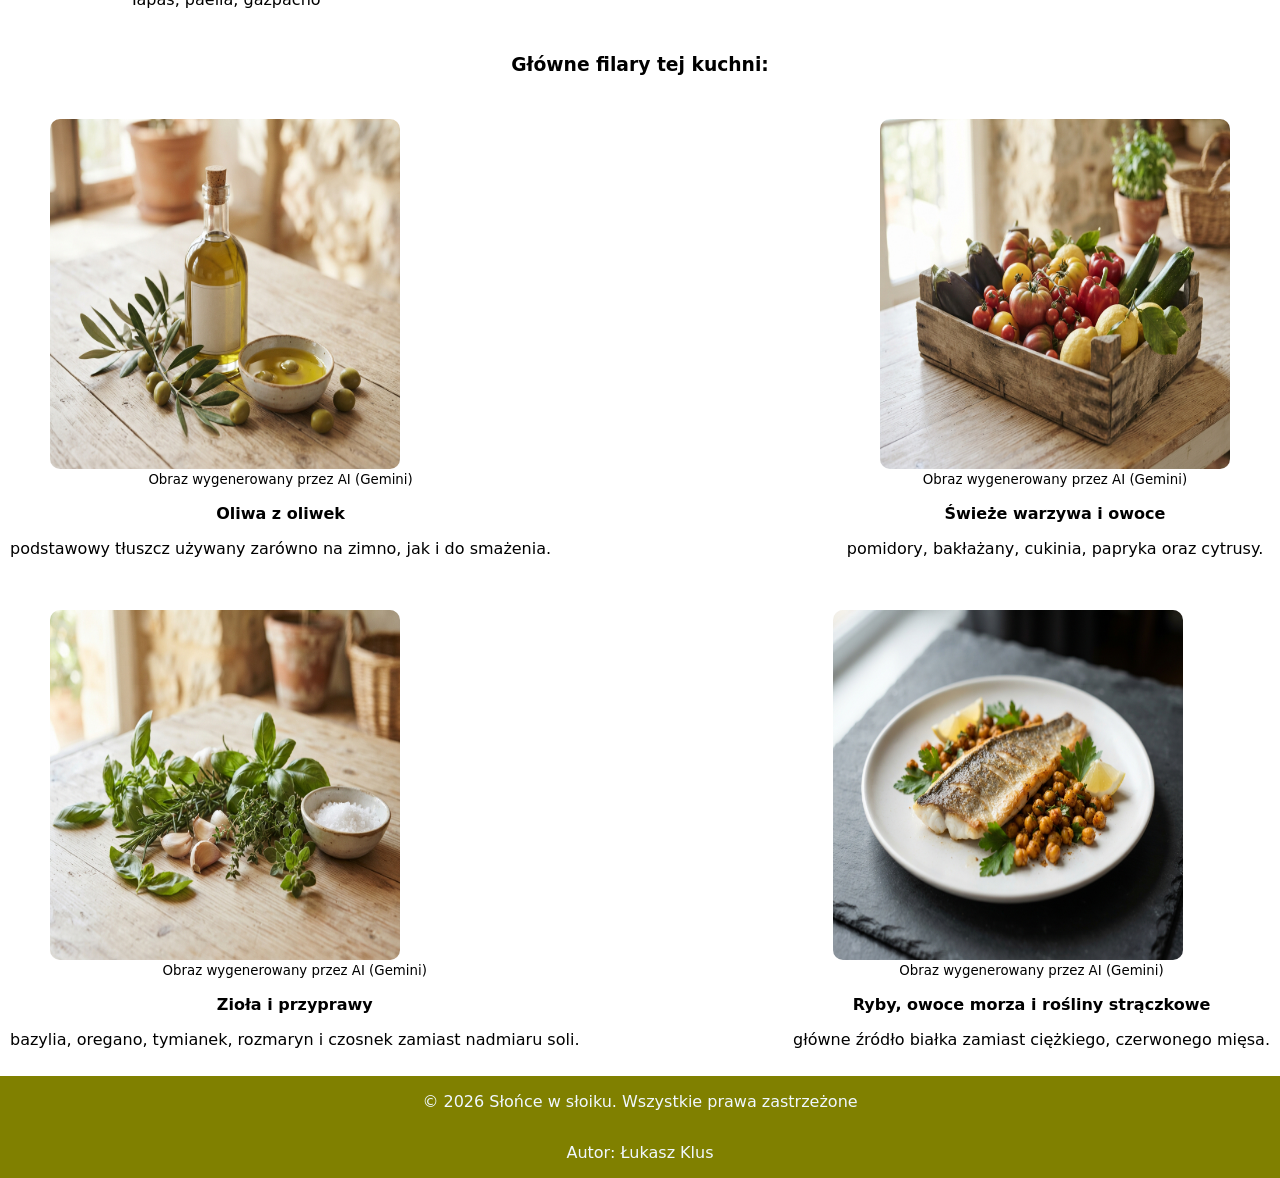
==== commit 34708b75: "Dodanie zdjęć, nowego logo i favicon" ====
--- a/index.html
+++ b/index.html
@@ -4,7 +4,7 @@
     <meta charset="UTF-8" />
     <meta name="viewport" content="width=device-width, initial-scale=1.0" />
     <link rel="stylesheet" href="css/style.css" />
-    <link rel="icon" href="img/logo.jpg">
+    <link rel="icon" href="img/favicon.png" />
     <meta name="description" content="Projekt1" />
     <meta name="keywords" content="HTML5, CSS3, JavaScript" />
     <meta name="author" content="Łukasz Klus" />
@@ -13,17 +13,21 @@
   <body>
     <header>
       <nav>
-         <p id="logo"><a href="index.html"><img src="img/logo.jpg" alt="">Słońce w słoiku</a></p>
+        <p id="logo">
+          <a href="index.html"
+            ><img src="img/logo.jpg" alt="" />Słońce w słoiku</a
+          >
+        </p>
         <form action="podstrony/przepisy.html" method="GET">
           <input type="search" name="q" placeholder="Wyszukaj..." />
         </form>
         <ul>
-            <li><a href="index.html">Strona główna</a></li>
-            <li><a href="podstrony/przepisy.html">Przepisy</a></li>
-            <li><a href="podstrony/kraje.html">Kraje</a></li>
-            <li><a href="podstrony/porady.html">Porady kulinarne</a></li>
-            <li><a href="podstrony/kontakt.html" >Kontakt</a></li>
-          </ul>
+          <li><a href="index.html">Strona główna</a></li>
+          <li><a href="podstrony/przepisy.html">Przepisy</a></li>
+          <li><a href="podstrony/kraje.html">Kraje</a></li>
+          <li><a href="podstrony/porady.html">Porady kulinarne</a></li>
+          <li><a href="podstrony/kontakt.html">Kontakt</a></li>
+        </ul>
       </nav>
     </header>
     <main>
@@ -45,15 +49,26 @@
             <h3>Klasyczna sałatka grecka (Horiatiki)</h3>
           </header>
           <figure>
-            <img src="img/salatka-grecka.jpg" alt="Sałatka grecka z fetą, ogórkiem i pomidorami">
+            <img
+              src="img/salatka-grecka.jpg"
+              alt="Sałatka grecka z fetą, ogórkiem i pomidorami"
+            />
             <figcaption>
-              <small>Sałatka grecka (Horiatiki). Zdjęcie: uvlik05,
-              <a href="https://pixabay.com/p-2173214/" target="_blank" rel="noopener">Pixabay</a></small>
+              <small
+                >Sałatka grecka (Horiatiki). Zdjęcie: uvlik05,
+                <a
+                  href="https://pixabay.com/p-2173214/"
+                  target="_blank"
+                  rel="noopener"
+                  >Pixabay</a
+                ></small
+              >
             </figcaption>
           </figure>
           <p>
-            Chrupiący ogórek, soczyste pomidory, czerwona cebula oraz oryginalny blok sera feta.
-            Wszystko skropione obficie oliwą z pierwszego tłoczenia i oprószone oregano.
+            Chrupiący ogórek, soczyste pomidory, czerwona cebula oraz oryginalny
+            blok sera feta. Wszystko skropione obficie oliwą z pierwszego
+            tłoczenia i oprószone oregano.
           </p>
           <button id="btnSprawdz">Sprawdź teraz</button>
         </article>
@@ -62,33 +77,38 @@
       <section id="o-kuchni">
         <h2>Czym jest kuchnia śródziemnomorska?</h2>
         <p>
-          Kuchnia śródziemnomorska to tradycje kulinarne krajów leżących wokół Morza Śródziemnego,
-          przede wszystkim <strong>Włoch, Grecji i Hiszpanii</strong>, ale także południowej Francji czy Maroka.
-          Uznawana jest za jedną z najzdrowszych diet świata.
+          Kuchnia śródziemnomorska to tradycje kulinarne krajów leżących wokół
+          Morza Śródziemnego, przede wszystkim
+          <strong>Włoch, Grecji i Hiszpanii</strong>, ale także południowej
+          Francji czy Maroka. Uznawana jest za jedną z najzdrowszych diet
+          świata.
         </p>
         <p>
-          Jej zakres potraw jest niezwykle szeroki – od prostych przystawek (takich jak greckie <em>meze</em>
-          czy hiszpańskie <em>tapas</em>), przez świeże sałatki i zupy warzywne, aż po aromatyczne makarony,
+          Jej zakres potraw jest niezwykle szeroki – od prostych przystawek
+          (takich jak greckie <em>meze</em> czy hiszpańskie <em>tapas</em>),
+          przez świeże sałatki i zupy warzywne, aż po aromatyczne makarony,
           risotta oraz grillowane ryby i owoce morza.
         </p>
         <section id="najnowsze">
           <h2>Najnowsze przepisy</h2>
           <div class="boxes">
             <div class="box">
-             
-              <img src="img/spaghetti.jpg" alt="Talerz spaghetti z sosem pomidorowym">
-               <p><strong>Spaghetti pomodoro</strong></p>
+              <img
+                src="img/spaghetti.jpg"
+                alt="Talerz spaghetti z sosem pomidorowym"
+              />
+              <p><strong>Spaghetti pomodoro</strong></p>
               <span class="czas">25 min</span>
               <span class="trudnosc">łatwe</span>
             </div>
             <div class="box">
-              <img src="img/pizza.jpg" alt="Pizza margherita z bazylią">
+              <img src="img/pizza.jpg" alt="Pizza margherita z bazylią" />
               <p><strong>Pizza margherita</strong></p>
               <span class="czas">45 min</span>
               <span class="trudnosc">średnie</span>
             </div>
             <div class="box">
-              <img src="img/losos.jpg" alt="Pieczony łosoś z cytryną">
+              <img src="img/losos.jpg" alt="Pieczony łosoś z cytryną" />
               <p><strong>Łosoś z cytryną</strong></p>
               <span class="czas">30 min</span>
               <span class="trudnosc">łatwe</span>
@@ -100,36 +120,44 @@
           <div class="boxes">
             <div class="box">
               <figure>
-                 
-                <img src="img/wlochy.jpg" alt="zdjęcie przedstawiające kraj włochy, 
-                z widokiem na morze i zabytkowe budynki">
-               <figcaption>
-                <small> Zdjęcie wygenerowane przez Gemini</small>    
-              </figcaption>
-                 
+                <img
+                  src="img/wlochy.jpg"
+                  alt="zdjęcie przedstawiające kraj włochy, 
+                z widokiem na morze i zabytkowe budynki"
+                />
+                <figcaption>
+                  <small> Zdjęcie wygenerowane przez Gemini</small>
+                </figcaption>
               </figure>
               <p>Włochy</p>
               <p>Makarony, pizza, risotto</p>
             </div>
             <div class="box">
               <figure>
-                <img src="img/grecja.jpg" alt="zdjęcie przedstawiające kraj grecji, 
-                z widokiem na morze i zabytkowe budynki">
-                <figcaption>
-                <small> Zdjęcie wygenerowane przez Gemini</small>    
-              </figcaption>
+                <img
+                  src="img/grecja.jpg"
+                  alt="zdjęcie przedstawiające kraj grecji, 
+                z widokiem na morze i zabytkowe budynki"
+                />
+                <figcaption>
+                  <small> Zdjęcie wygenerowane przez Gemini</small>
+                </figcaption>
               </figure>
               <p>Grecja</p>
               <p>Meze, feta, grillowane mięsa</p>
             </div>
             <div class="box">
-              <figure><img src="img/hiszpania.jpg" alt="zdjęcie przedstawiające kraj hiszpanii, 
-                z widokiem na morze i zabytkowe budynki">
-              <figcaption>
-                <small> Zdjęcie wygenerowane przez Gemini</small>    
-              </figcaption>
-              </figure>
-                
+              <figure>
+                <img
+                  src="img/hiszpania.jpg"
+                  alt="zdjęcie przedstawiające kraj hiszpanii, 
+                z widokiem na morze i zabytkowe budynki"
+                />
+                <figcaption>
+                  <small> Zdjęcie wygenerowane przez Gemini</small>
+                </figcaption>
+              </figure>
+
               <p>Hiszpania</p>
               <p>Tapas, paella, gazpacho</p>
             </div>
@@ -137,32 +165,73 @@
         </section>
         <section id="filary">
           <h3>Główne filary tej kuchni:</h3>
-            <div class="boxes">
-              <div class="box">
-                <p><strong>Oliwa z oliwek</strong></p>
-                <p> podstawowy tłuszcz używany zarówno na zimno, jak i do smażenia.</p>
-              </div>
-              <div class="box">
-                <p><strong>Świeże warzywa i owoce</strong></p>
-                <p> pomidory, bakłażany, cukinia, papryka oraz cytrusy.</p>
-              </div>
-              <div class="box">
-                <p><strong>Zioła i przyprawy</strong></p>
-                <p> bazylia, oregano, tymianek, rozmaryn i czosnek zamiast nadmiaru soli.</p>
-              </div>
-              <div class="box">
-                <p><strong>Ryby, owoce morza i rośliny strączkowe</strong></p>
-                <p> główne źródło białka zamiast ciężkiego, czerwonego mięsa.</p>
-              </div>
-            </div>
+          <div class="boxes">
+            <div class="box">
+              <figure>
+                <img
+                  src="img/filar-oliwa.jpg"
+                  alt="Butelka oliwy z oliwek, miseczka oliwy i gałązka oliwna"
+                />
+                <figcaption>
+                  <small>Obraz wygenerowany przez AI (Gemini)</small>
+                </figcaption>
+              </figure>
+              <p><strong>Oliwa z oliwek</strong></p>
+              <p>
+                podstawowy tłuszcz używany zarówno na zimno, jak i do smażenia.
+              </p>
+            </div>
+            <div class="box">
+              <figure>
+                <img
+                  src="img/filar-warzywa.jpg"
+                  alt="Drewniana skrzynka z pomidorami, cukinią, bakłażanem, papryką i cytrynami"
+                />
+                <figcaption>
+                  <small>Obraz wygenerowany przez AI (Gemini)</small>
+                </figcaption>
+              </figure>
+              <p><strong>Świeże warzywa i owoce</strong></p>
+              <p>pomidory, bakłażany, cukinia, papryka oraz cytrusy.</p>
+            </div>
+            <div class="box">
+              <figure>
+                <img
+                  src="img/filar-ziola.jpg"
+                  alt="Świeża bazylia, rozmaryn, tymianek i oregano z czosnkiem i solą"
+                />
+                <figcaption>
+                  <small>Obraz wygenerowany przez AI (Gemini)</small>
+                </figcaption>
+              </figure>
+              <p><strong>Zioła i przyprawy</strong></p>
+              <p>
+                bazylia, oregano, tymianek, rozmaryn i czosnek zamiast nadmiaru
+                soli.
+              </p>
+            </div>
+            <div class="box">
+              <figure>
+                <img
+                  src="img/filar-ryby.jpg"
+                  alt="Świeża dorada na lodzie, miseczka ciecierzycy i plasterki cytryny"
+                />
+                <figcaption>
+                  <small>Obraz wygenerowany przez AI (Gemini)</small>
+                </figcaption>
+              </figure>
+              <p><strong>Ryby, owoce morza i rośliny strączkowe</strong></p>
+              <p>główne źródło białka zamiast ciężkiego, czerwonego mięsa.</p>
+            </div>
+          </div>
         </section>
       </section>
     </main>
     <footer>
       <p>&copy; 2026 Słońce w słoiku. Wszystkie prawa zastrzeżone</p>
-<p>Autor: Łukasz Klus</p>
+      <p>Autor: Łukasz Klus</p>
     </footer>
     <script src="javascript/script.js" defer></script>
     <script src="javascript/czasData.js" defer></script>
   </body>
-</html>+</html>
--- a/css/style.css
+++ b/css/style.css
@@ -480,4 +480,13 @@
 position: absolute;
 right: 0;
 top: 0;
+}
+
+.kraj figure{
+  margin: 5px;
+}
+.kraj img{
+  width: 350px;
+  height: 350px;
+  object-fit: cover;
 }
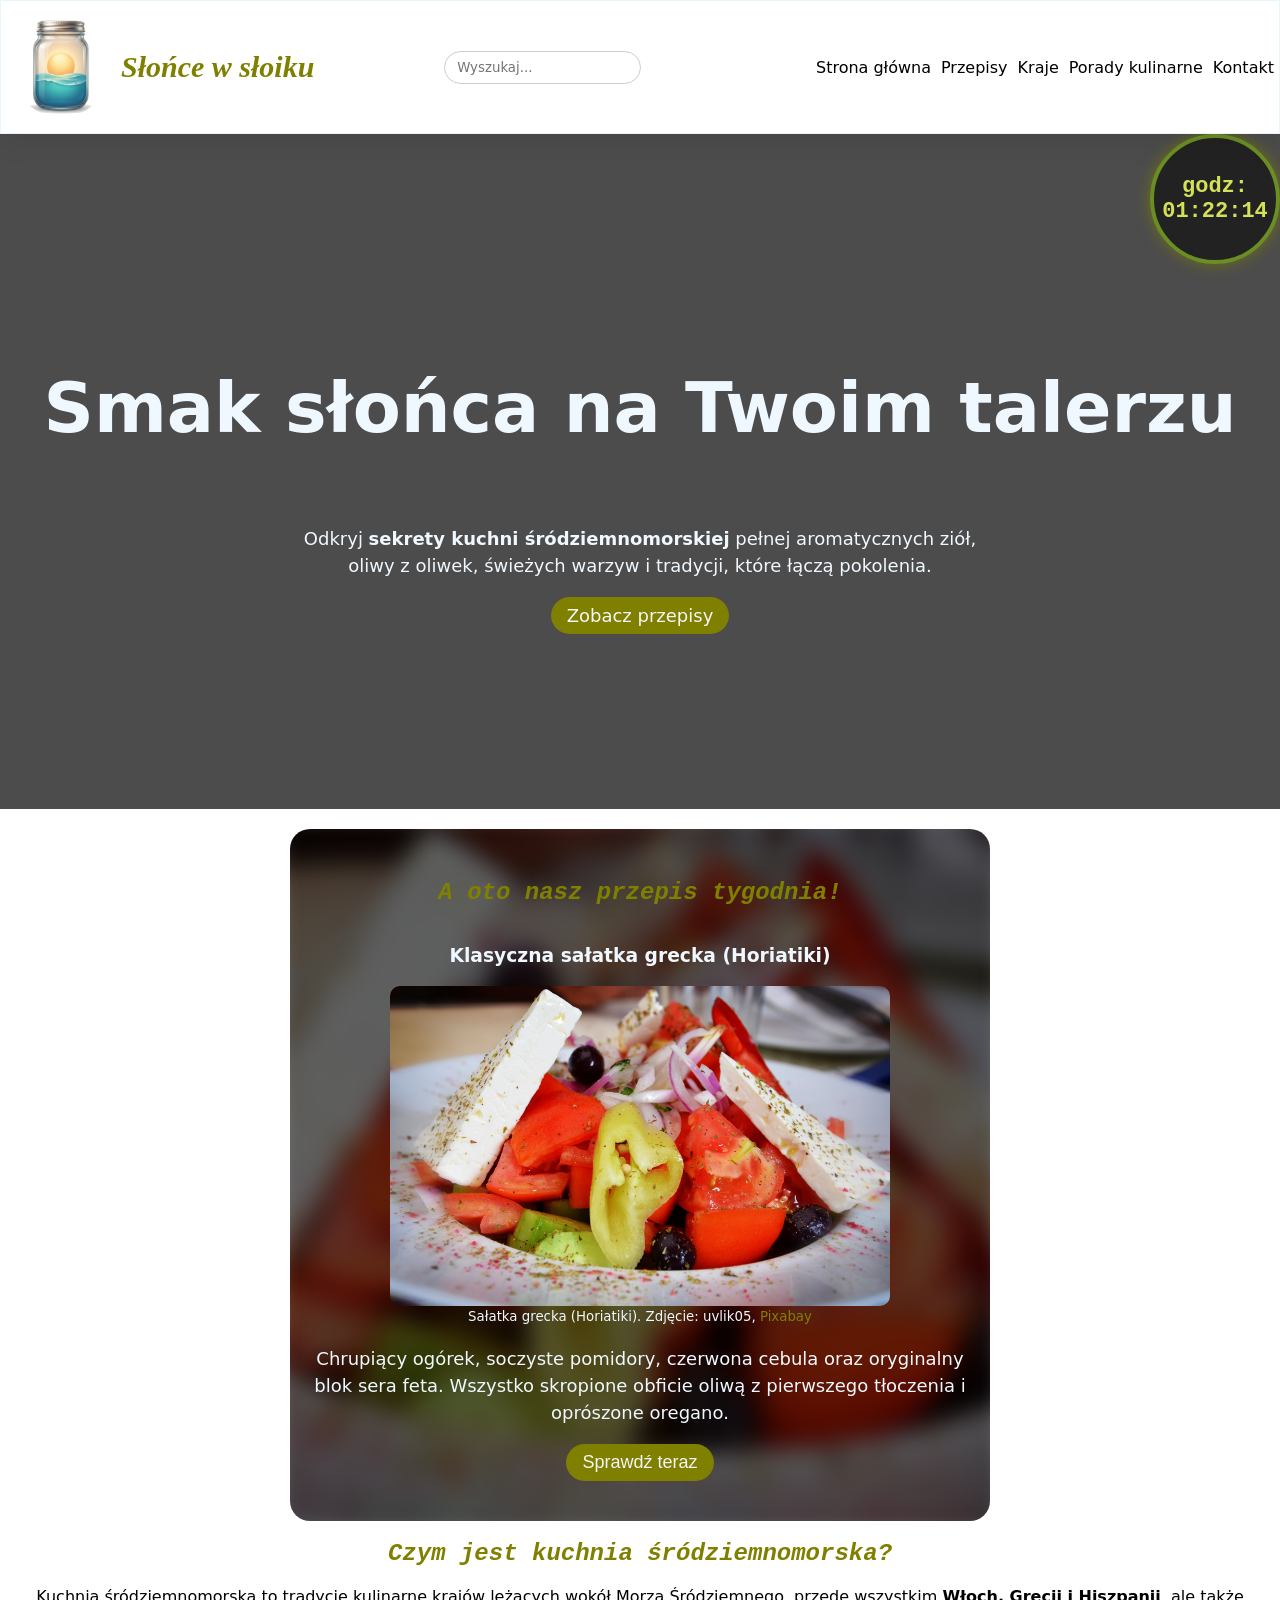
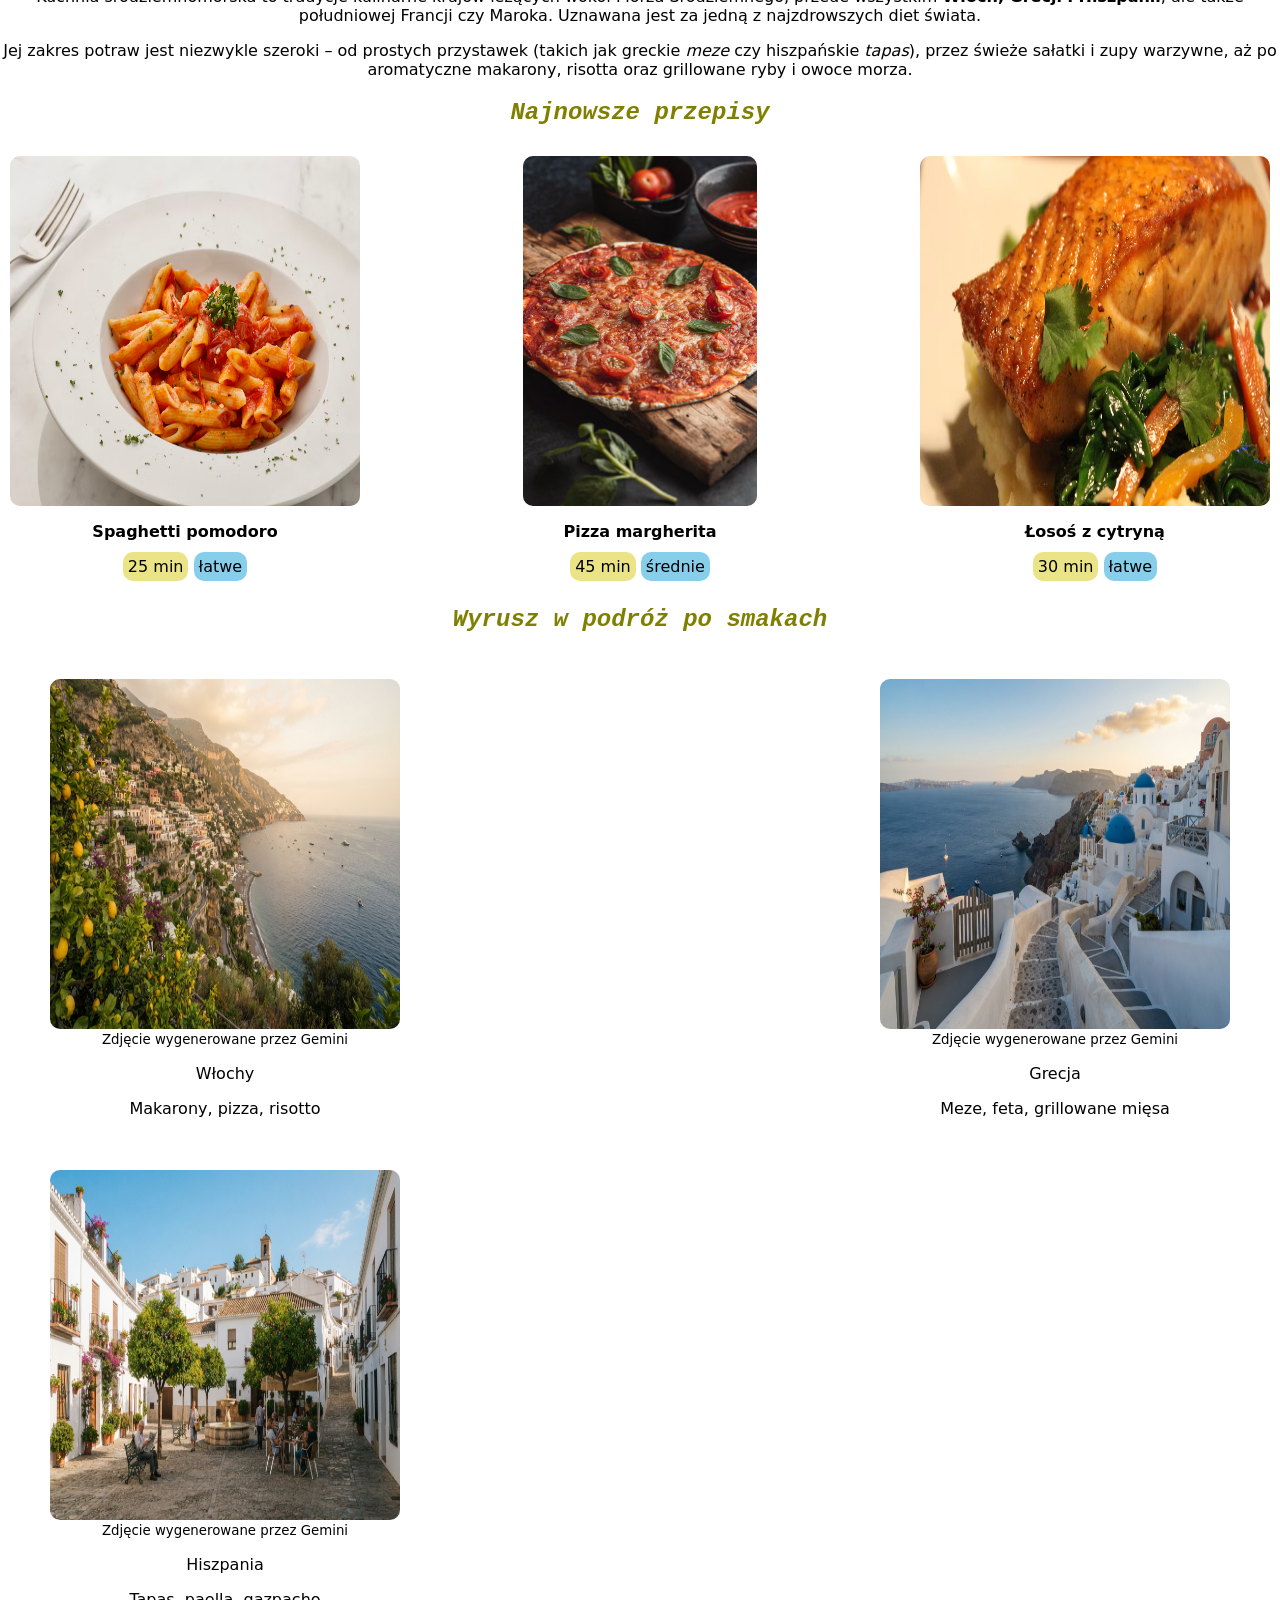
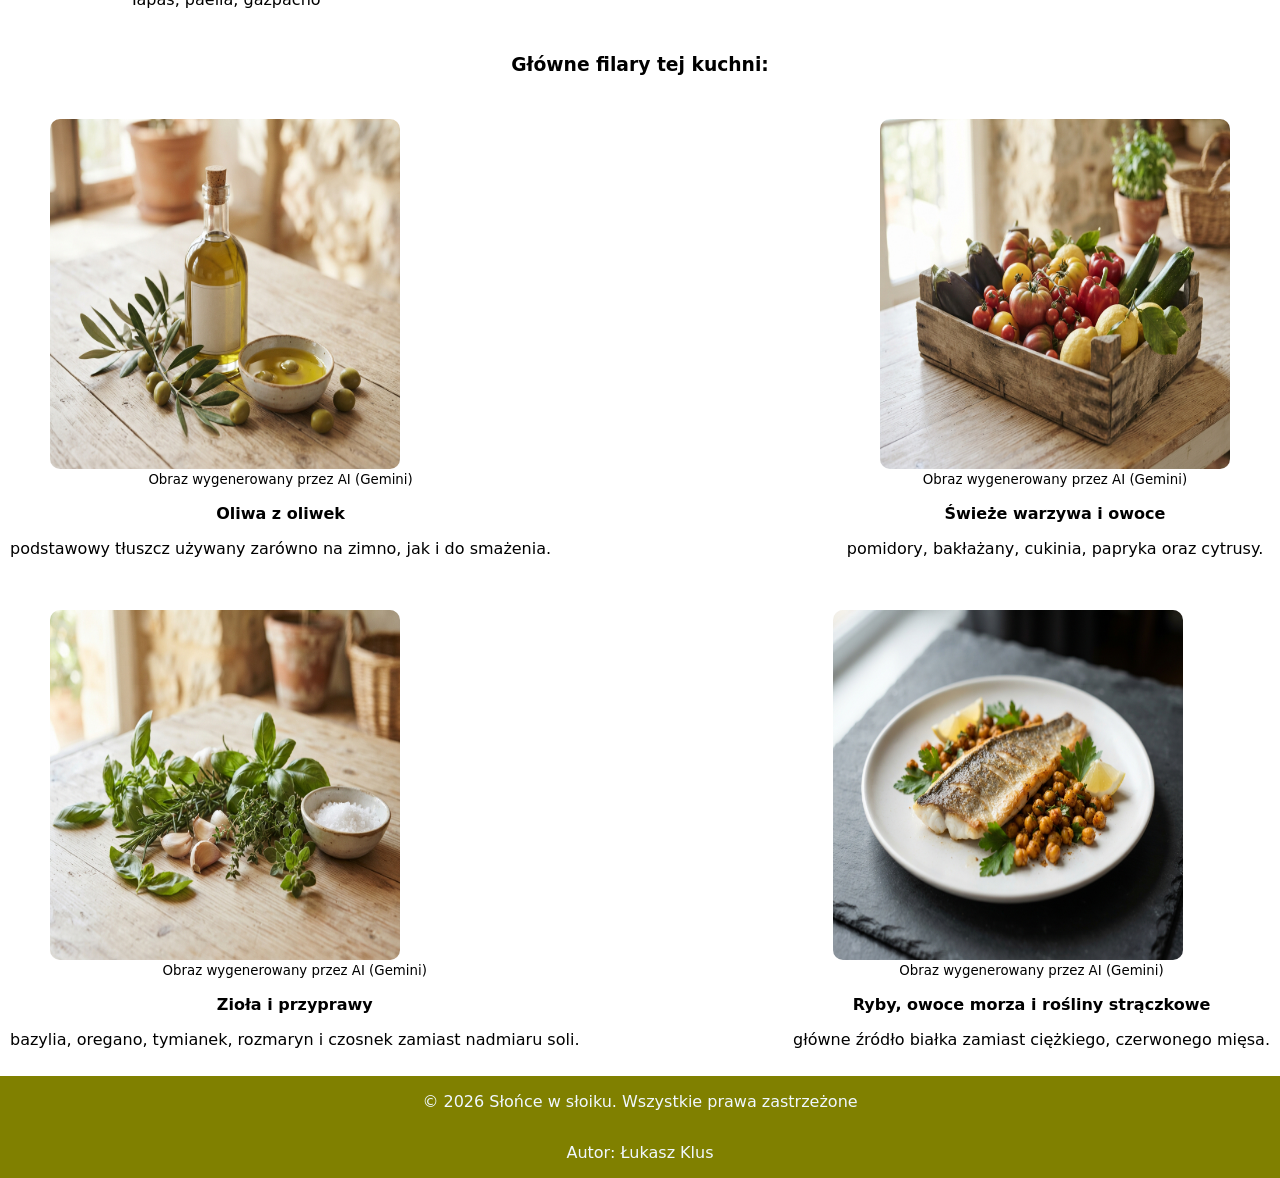
==== commit 05b5d6d3: "Usunięcie zbędnej treści, poprawienie asynchronicznej funkcji czasu" ====
--- a/index.html
+++ b/index.html
@@ -231,7 +231,7 @@
       <p>&copy; 2026 Słońce w słoiku. Wszystkie prawa zastrzeżone</p>
       <p>Autor: Łukasz Klus</p>
     </footer>
-    <script src="javascript/script.js" defer></script>
+    <script src="javascript/buttons.js" defer></script>
     <script src="javascript/czasData.js" defer></script>
   </body>
 </html>
--- a/css/style.css
+++ b/css/style.css
@@ -259,7 +259,7 @@
     box-shadow: 0 0 5px rgba(128, 128, 0 , 0.3);
     
 }
-.btn, #btnSprawdz{
+.btn, #btnSprawdz, .btnZobacz{
     color: whitesmoke;
     background-color: var(--oliwkowy);
     padding: 8px 16px;
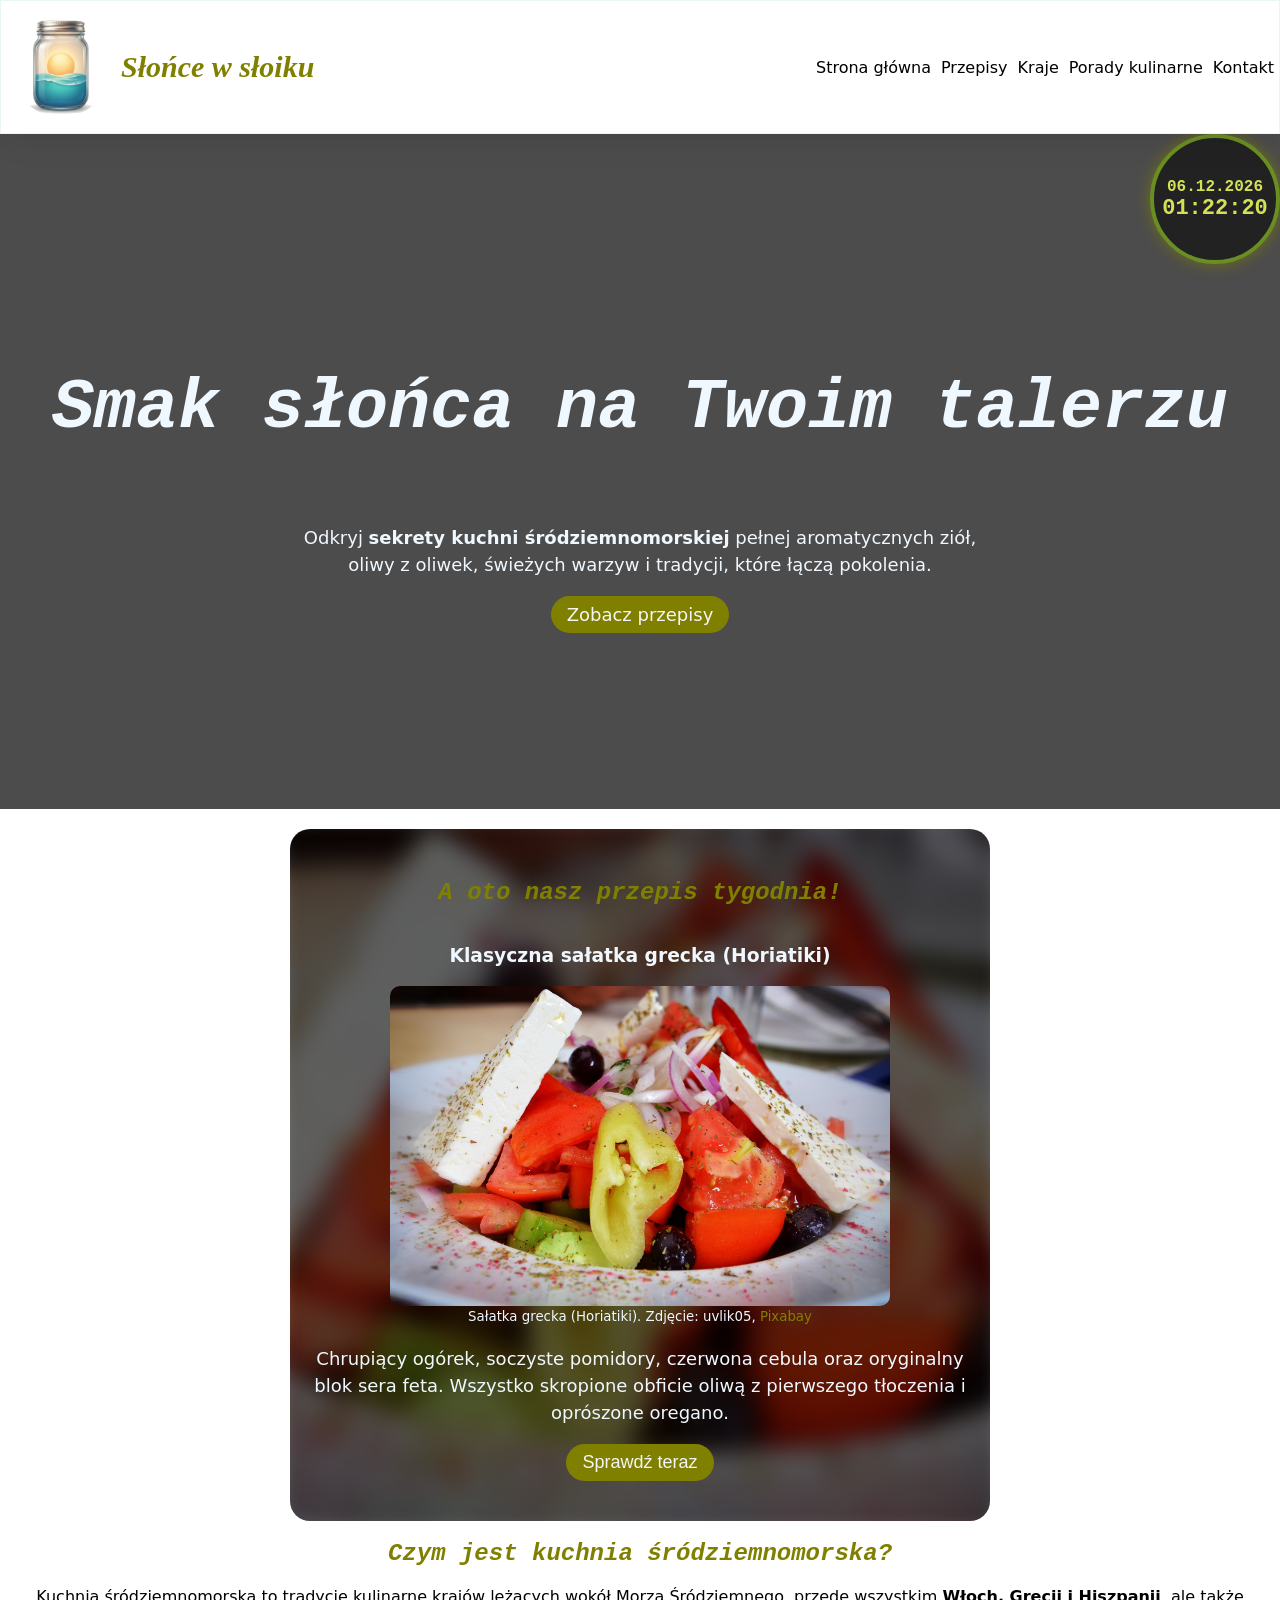
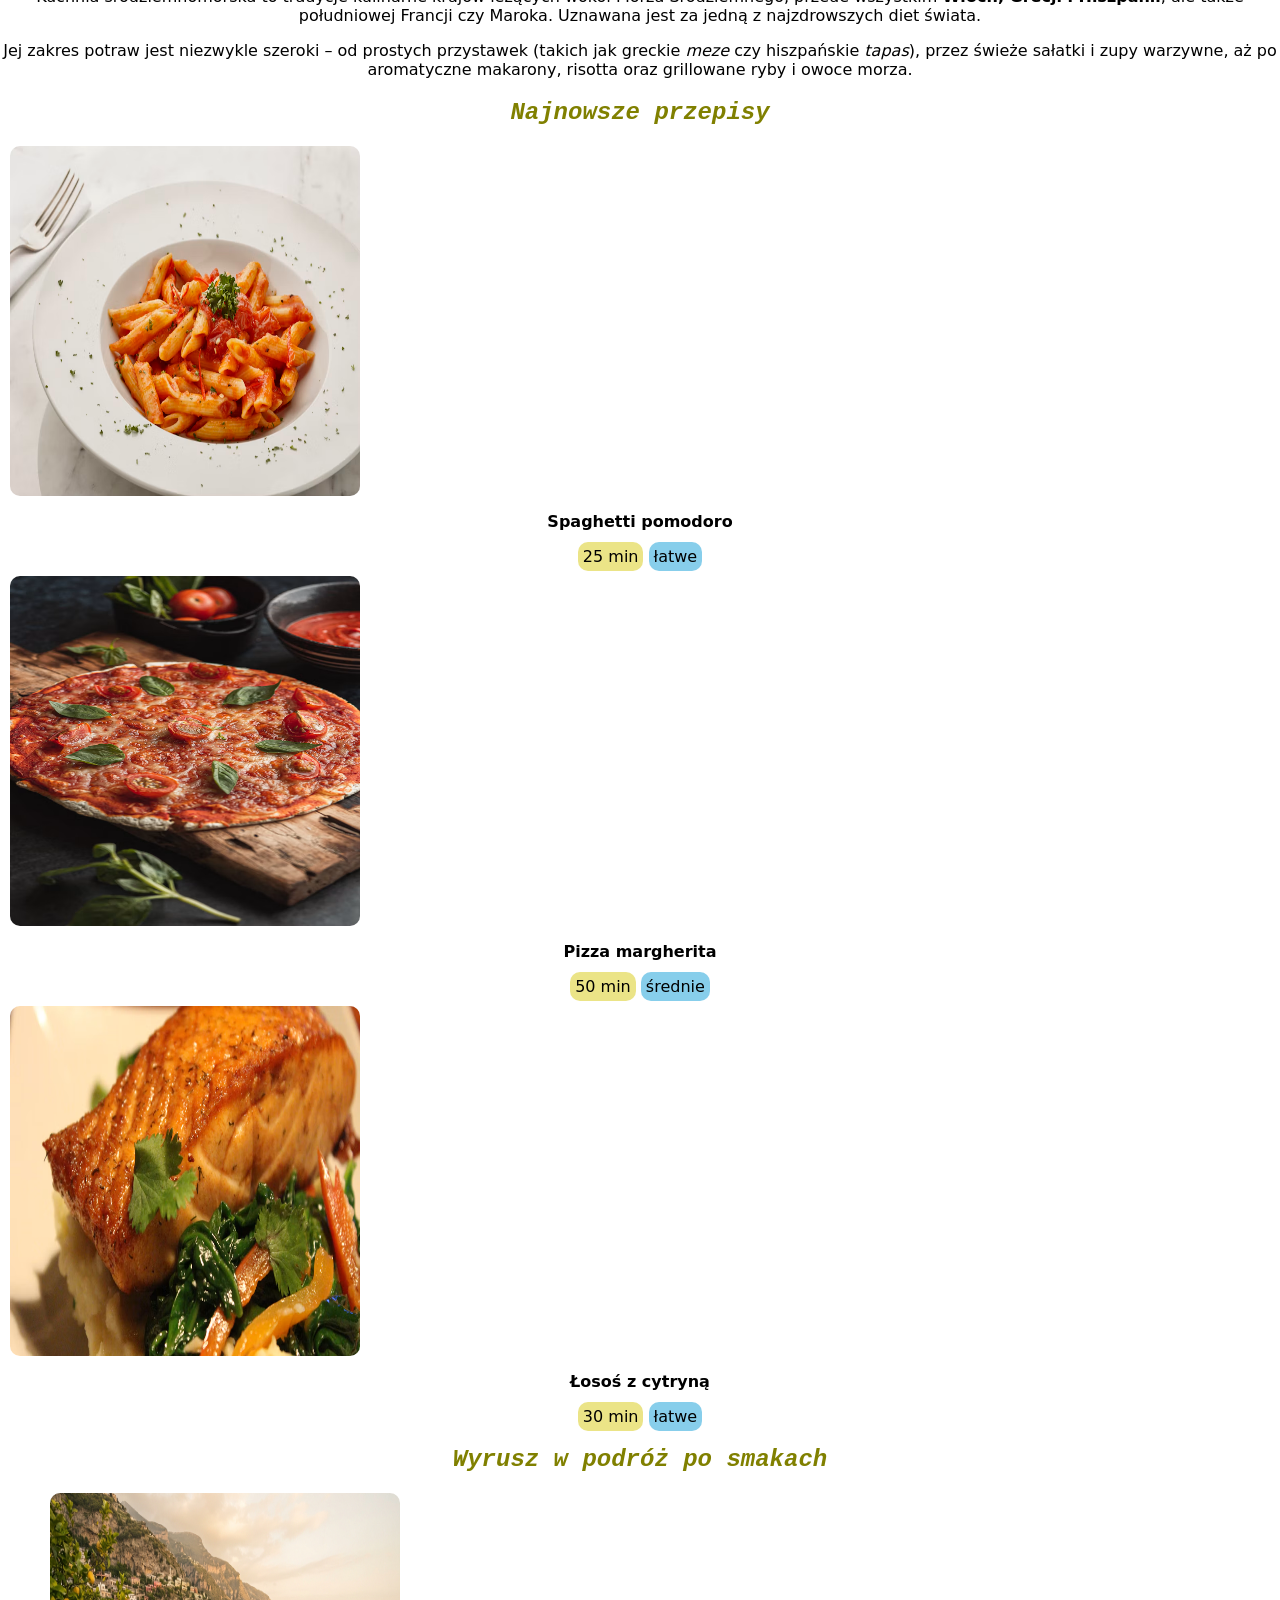
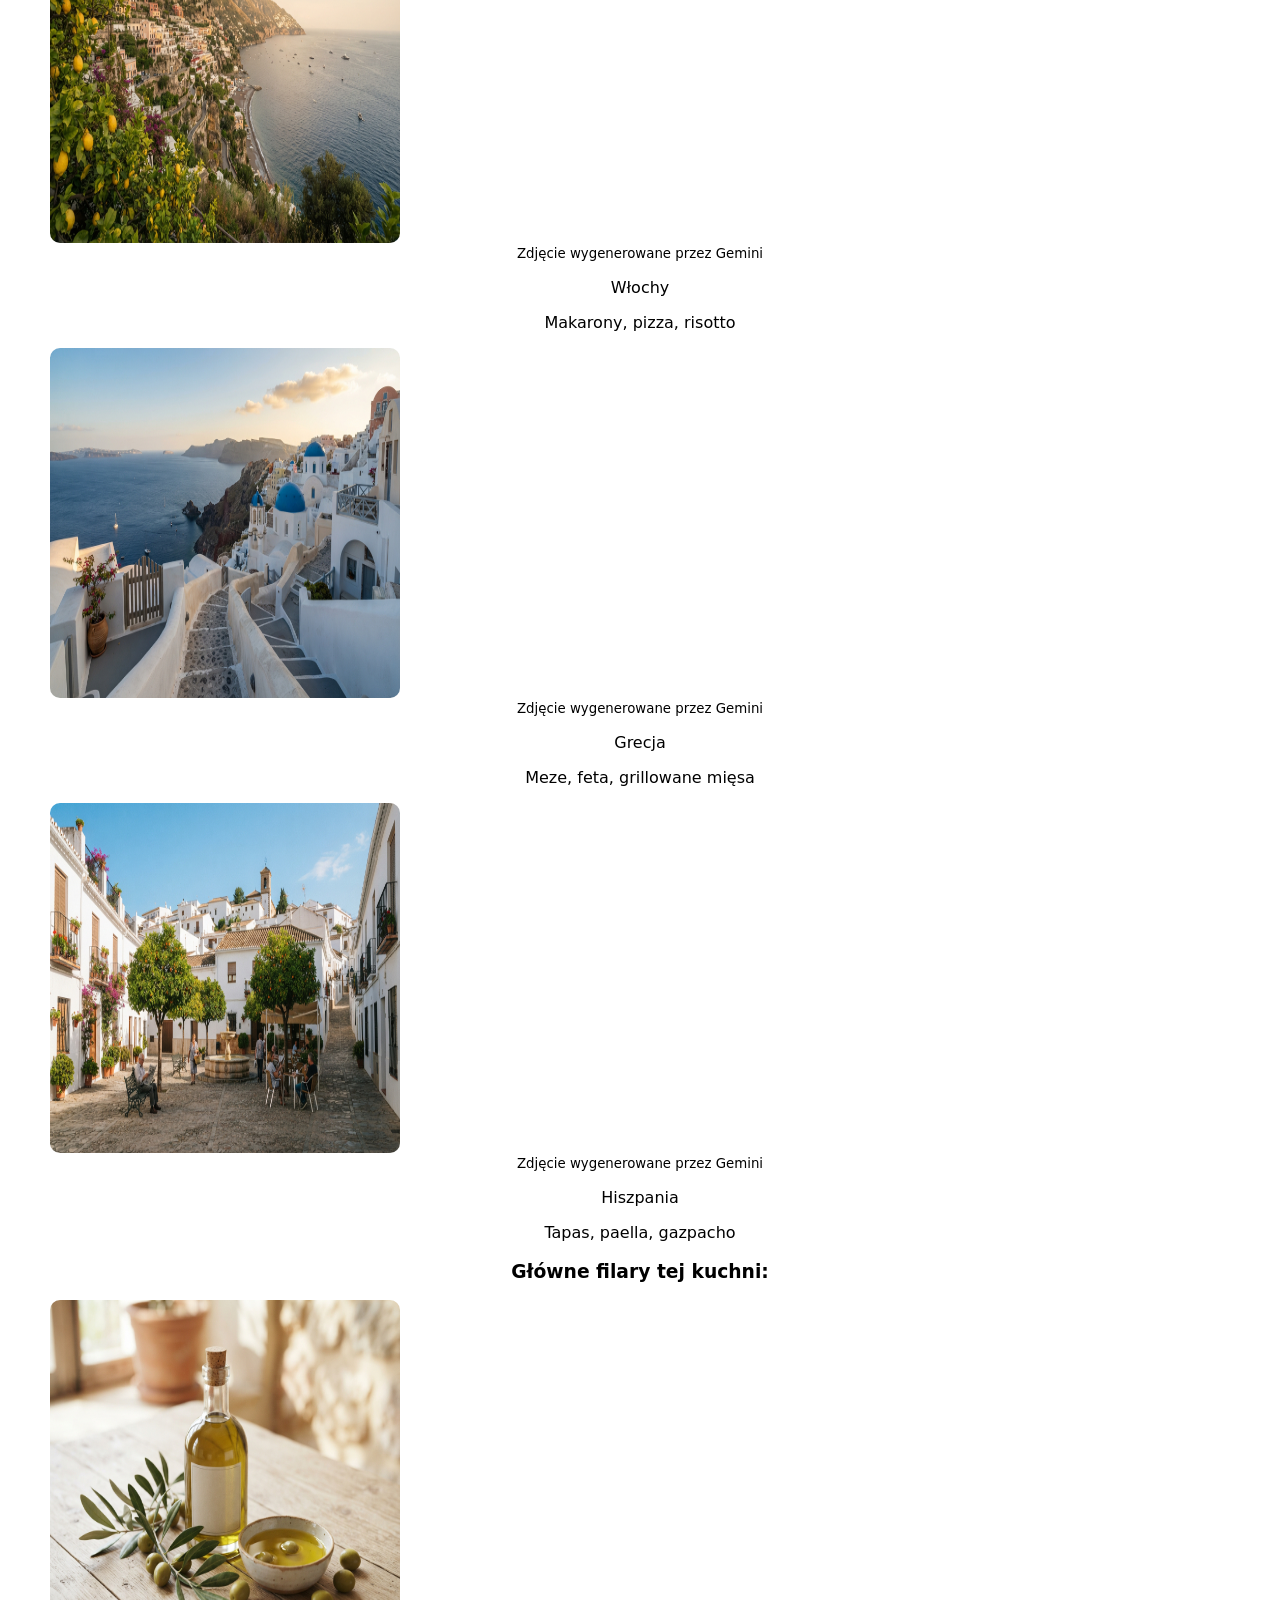
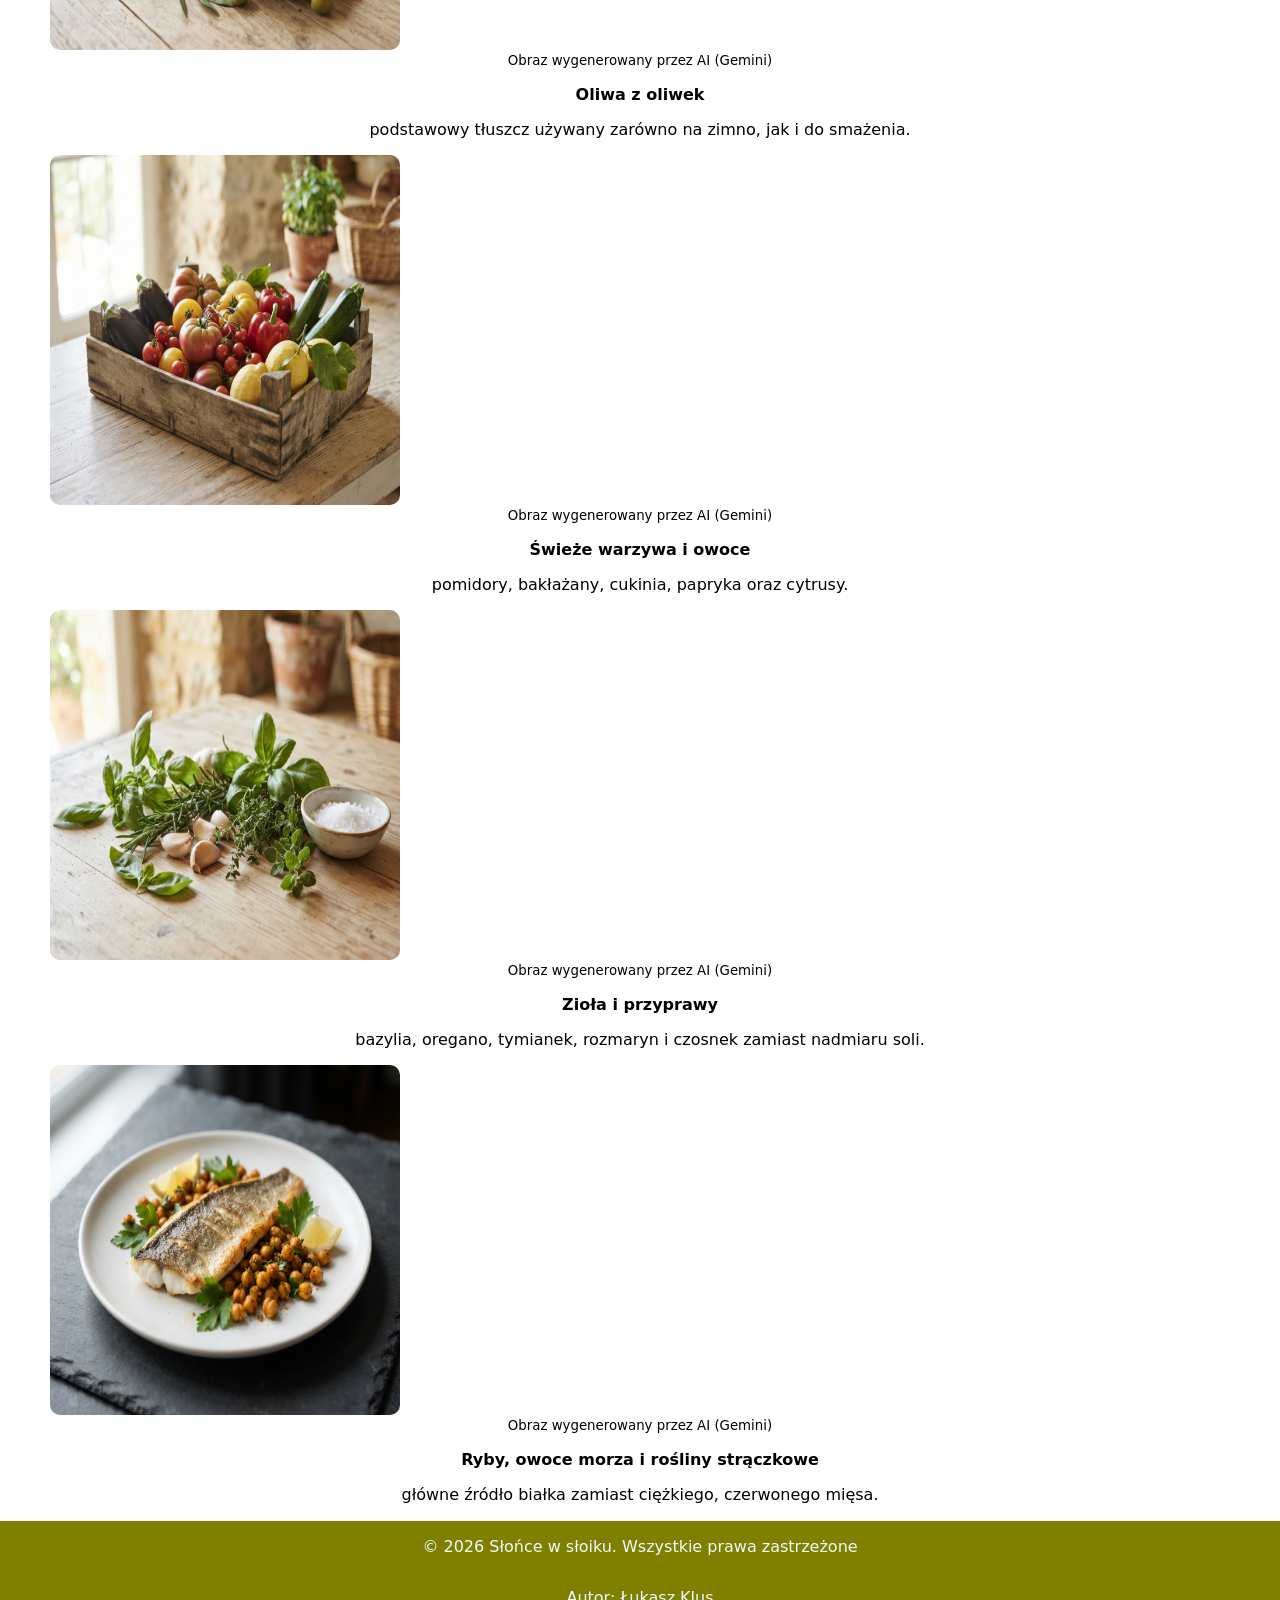
==== commit d6cc3904: "Naprawa bledow" ====
--- a/index.html
+++ b/index.html
@@ -5,7 +5,7 @@
     <meta name="viewport" content="width=device-width, initial-scale=1.0" />
     <link rel="stylesheet" href="css/style.css" />
     <link rel="icon" href="img/favicon.png" />
-    <meta name="description" content="Projekt1" />
+    <meta name="description" content="Projekt 1" />
     <meta name="keywords" content="HTML5, CSS3, JavaScript" />
     <meta name="author" content="Łukasz Klus" />
     <title>Słońce w słoiku – kuchnia śródziemnomorska</title>
@@ -18,9 +18,7 @@
             ><img src="img/logo.jpg" alt="" />Słońce w słoiku</a
           >
         </p>
-        <form action="podstrony/przepisy.html" method="GET">
-          <input type="search" name="q" placeholder="Wyszukaj..." />
-        </form>
+
         <ul>
           <li><a href="index.html">Strona główna</a></li>
           <li><a href="podstrony/przepisy.html">Przepisy</a></li>
@@ -32,7 +30,10 @@
     </header>
     <main>
       <section id="intro">
-        <span id="czasData"></span>
+        <div id="czasData">
+          <span id="data"></span>
+          <span id="czas"></span>
+        </div>
         <h1>Smak słońca na Twoim talerzu</h1>
         <p>
           Odkryj <strong>sekrety kuchni śródziemnomorskiej</strong> pełnej
@@ -104,7 +105,7 @@
             <div class="box">
               <img src="img/pizza.jpg" alt="Pizza margherita z bazylią" />
               <p><strong>Pizza margherita</strong></p>
-              <span class="czas">45 min</span>
+              <span class="czas">50 min</span>
               <span class="trudnosc">średnie</span>
             </div>
             <div class="box">
--- a/css/style.css
+++ b/css/style.css
@@ -23,15 +23,6 @@
   margin: 0;
   min-height: 100vh;
 }
-.btnLogowanie {
-  background-color: rgb(13, 125, 133);
-  border-radius: 5px;
-  color: var(--biel);
-  font-family: system-ui, -apple-system, BlinkMacSystemFont, 'Segoe UI', Roboto, Oxygen, Ubuntu, Cantarell, 'Open Sans', 'Helvetica Neue', sans-serif;
-}
-.btnLogowanie:hover {
-  cursor: pointer;
-}
 #logo a {
   display: flex;
   align-items: center;
@@ -54,12 +45,6 @@
   height: 100px;
   width: 100px;
 }
-#logowanie {
-  display: flex;
-  flex-direction: column;
-  gap: 7px;
-  margin-left: 1px;
-}
 main {
   flex-grow: 1;
   display: flex;
@@ -75,7 +60,6 @@
 #formularz input[type="reset"]{
   position: relative;
   left: 25%;
-  background-color: red;
 }
 nav {
   align-items: center;
@@ -259,7 +243,7 @@
     box-shadow: 0 0 5px rgba(128, 128, 0 , 0.3);
     
 }
-.btn, #btnSprawdz, .btnZobacz{
+.btn, #btnSprawdz{
     color: whitesmoke;
     background-color: var(--oliwkowy);
     padding: 8px 16px;
@@ -338,15 +322,15 @@
 transform: scale(1.01);
 }
 .boxes{
-  display: flex;
+  .boxes{
+  display: flex;
+  flex-wrap: wrap;
   justify-content: space-between;
 }
+}
 .przepis{
-  padding-bottom: 5px;
   background-color: var(--czern-10);
   gap: 20px;
-  width: 90%;
-  margin-bottom: 40px;
   border-radius: 17px;
   display: none;
   justify-content: start;
@@ -378,30 +362,22 @@
   padding: 5px;
   margin: auto;
 }
-.boxes{
-  display: flex;
-  flex-wrap: wrap;
-}
-
 .box{
   margin: 10px;
 }
 .kraj{
-
   display: flex;
   flex-direction: row;
   justify-content: center;
   font-family: inherit;
   font-style: oblique;
-  border: 1px solid var(--czern-10);
-  border-radius: 20px;
   padding: 10px;
   margin: 10px;
   box-shadow: 0 0 10px rgba(0,0,0,0.3);
- border: 1px solid rgba(92, 107, 47, 0.25);
+  border: 1px solid rgba(92, 107, 47, 0.25);
   border-left: 5px solid #5c6b2f;
   border-radius: 20px;
-  border-top-left-radius: 30px; 
+  border-top-left-radius: 30px;
 }
 .box2{
   display: flex;
@@ -441,7 +417,10 @@
   margin: 5px;
 
 }
-.porady-hero h1, h2{
+#intro h1{
+  color: var(--jasny);
+}
+h1, h2{
   color: var(--oliwkowy);
   font-family: 'Courier New', Courier, monospace;
   font-style: oblique;
@@ -482,6 +461,10 @@
 top: 0;
 }
 
+#data{
+  font-size: 16px;
+}
+
 .kraj figure{
   margin: 5px;
 }
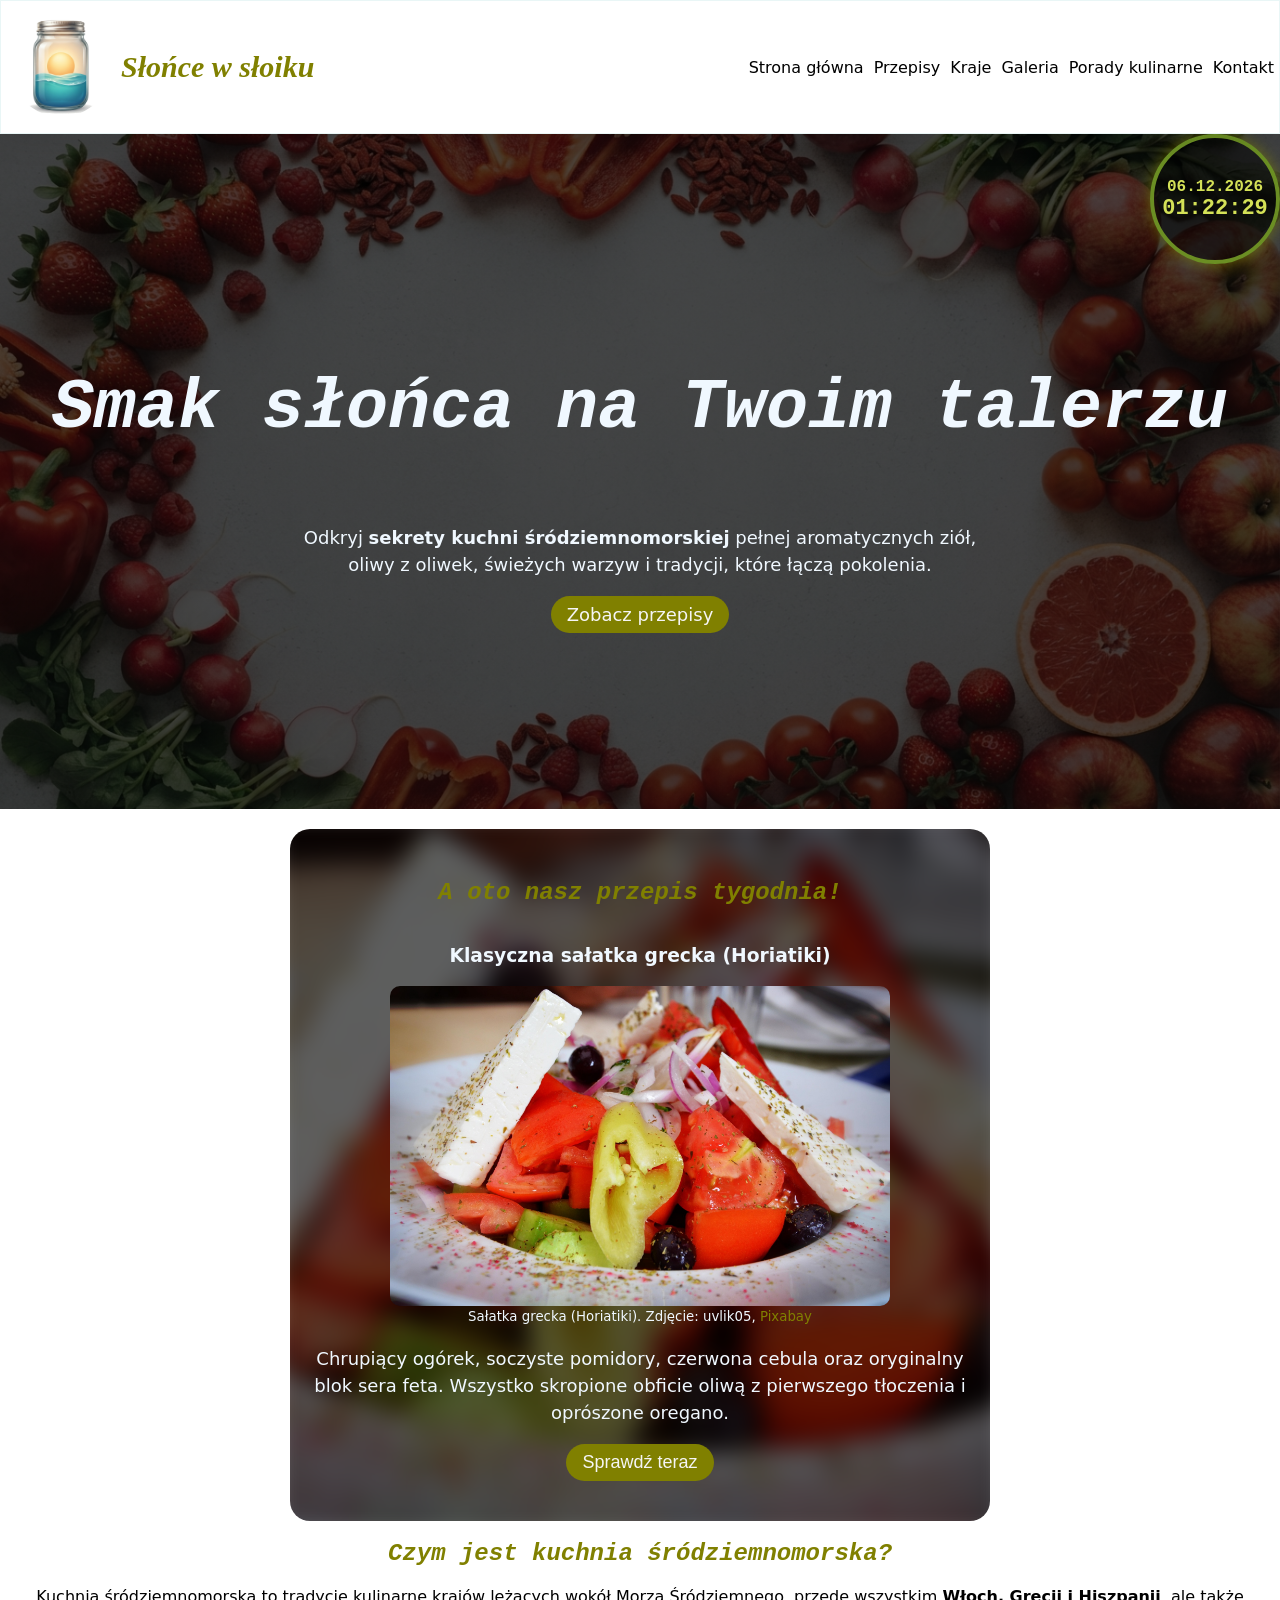
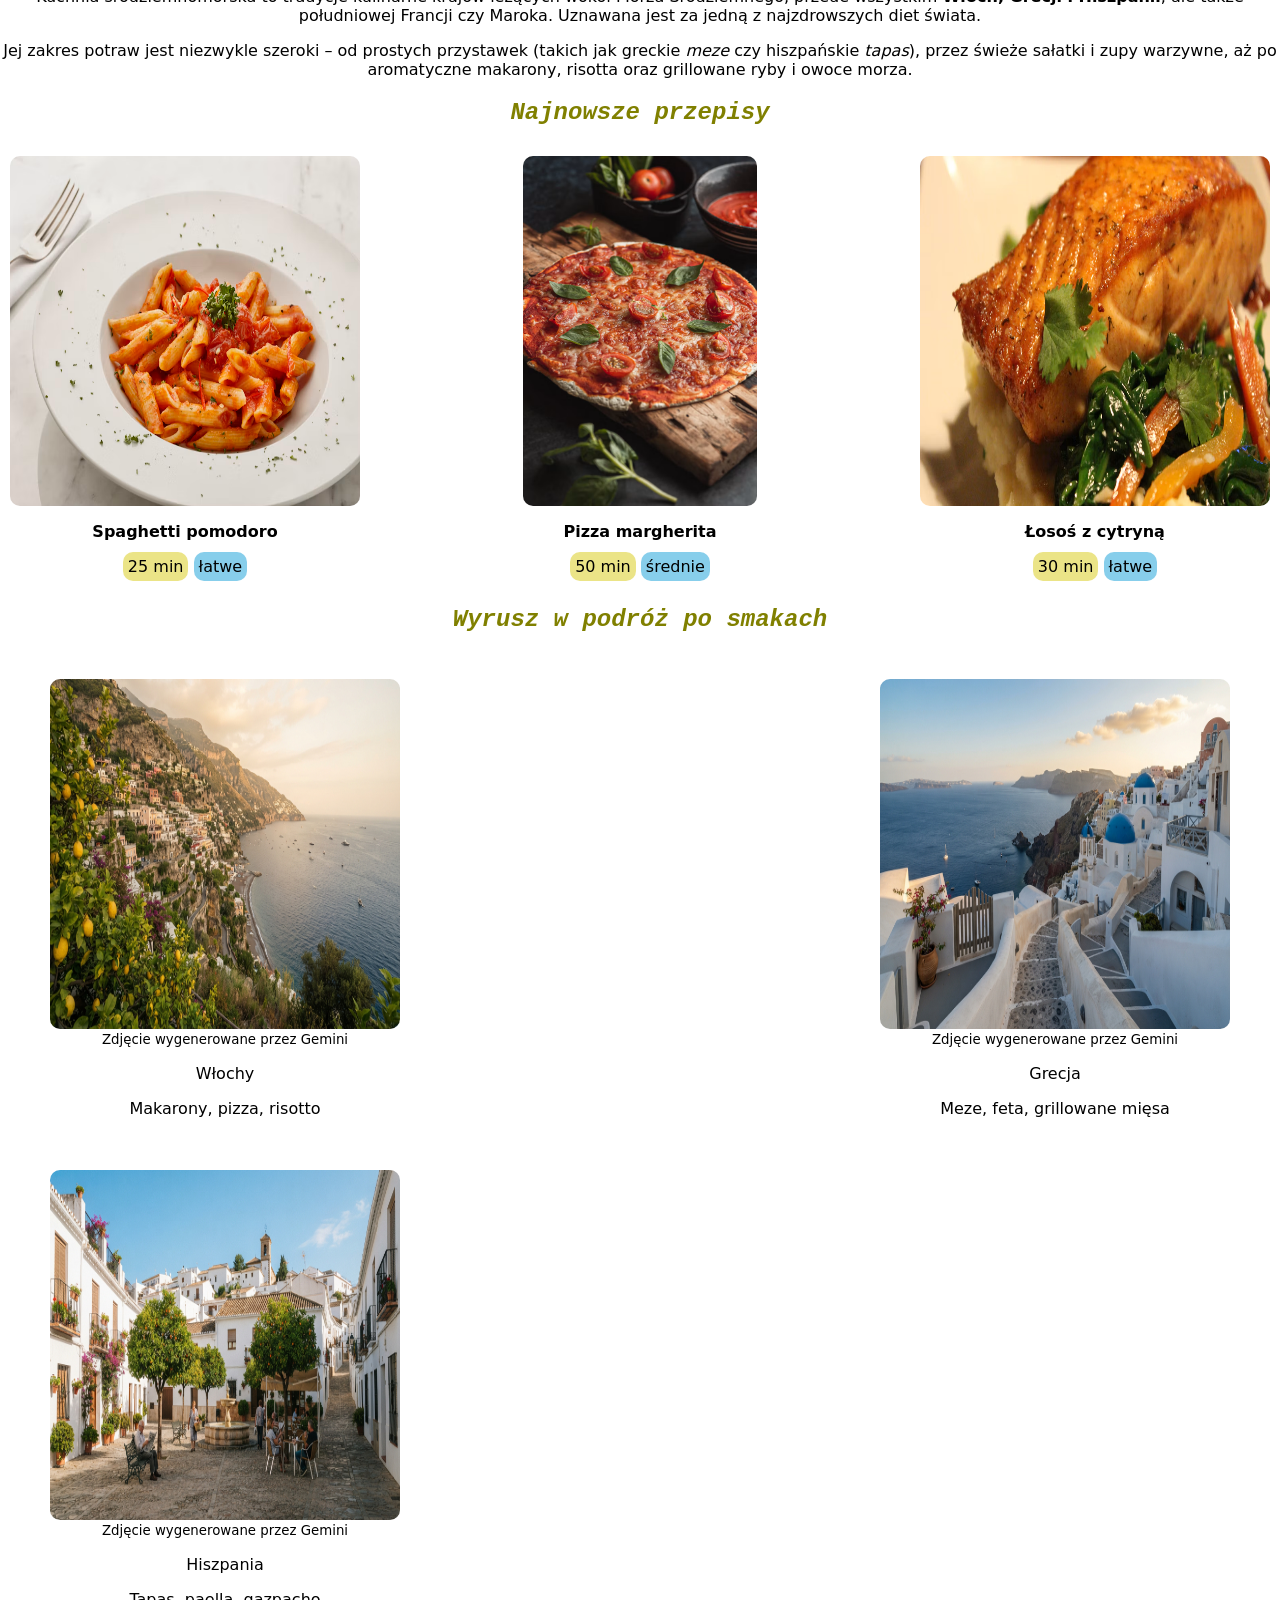
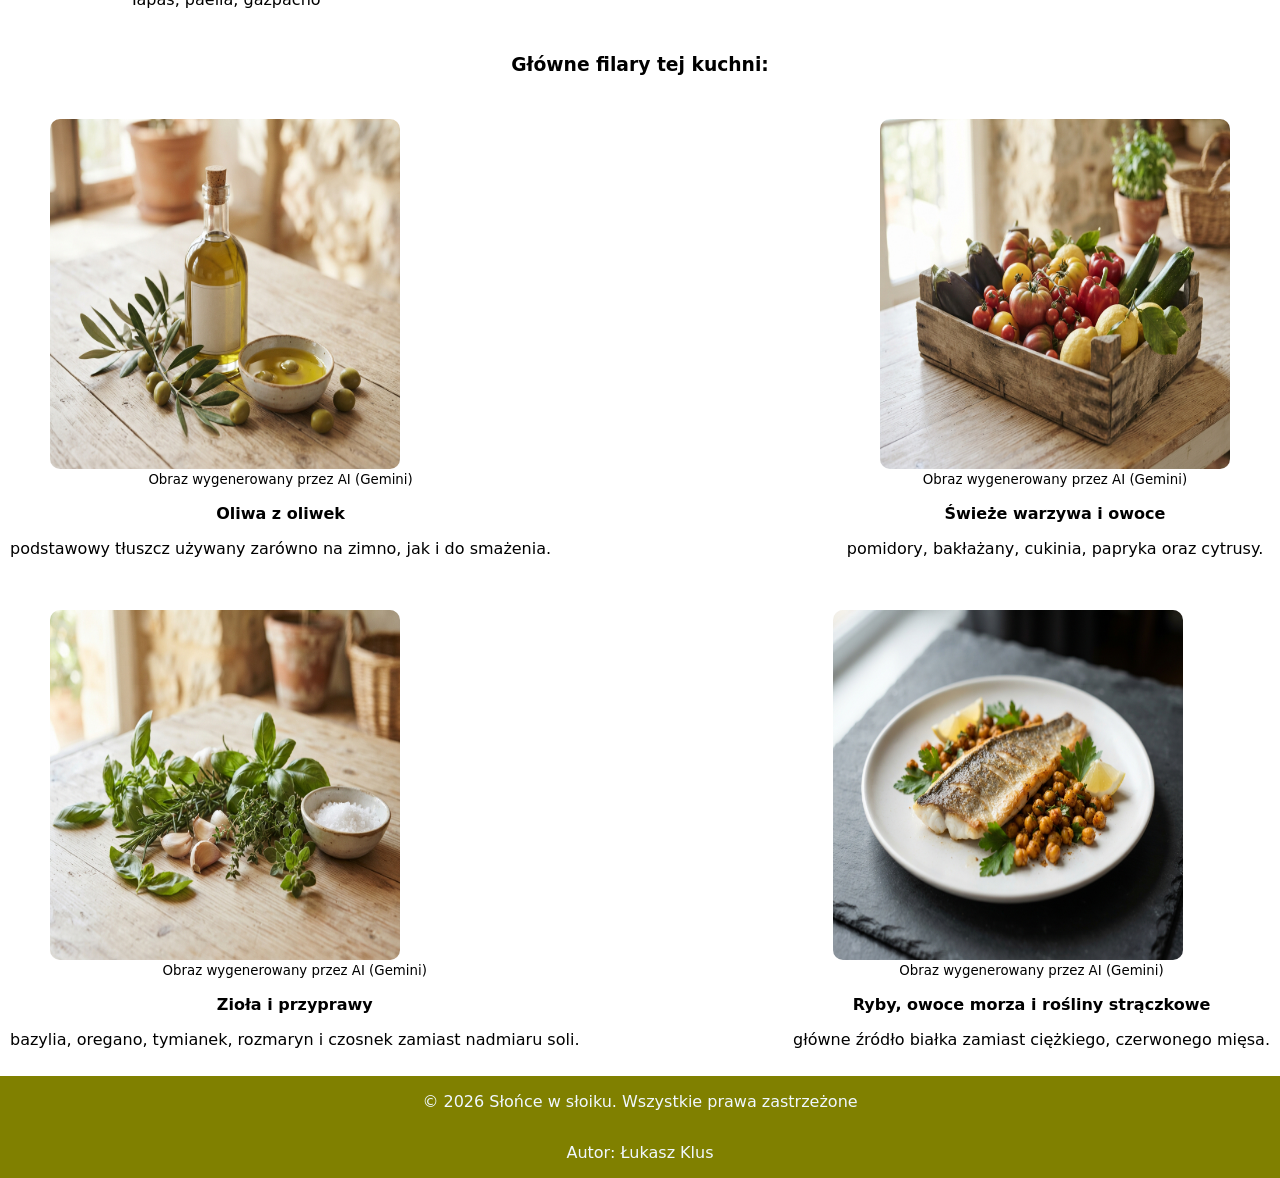
==== commit 150570c3: "Dodanie podstrony galeria oraz obsłużenie zdarzenia onclick" ====
--- a/index.html
+++ b/index.html
@@ -12,21 +12,22 @@
   </head>
   <body>
     <header>
-      <nav>
-        <p id="logo">
-          <a href="index.html"
-            ><img src="img/logo.jpg" alt="" />Słońce w słoiku</a
-          >
-        </p>
-
-        <ul>
-          <li><a href="index.html">Strona główna</a></li>
-          <li><a href="podstrony/przepisy.html">Przepisy</a></li>
-          <li><a href="podstrony/kraje.html">Kraje</a></li>
-          <li><a href="podstrony/porady.html">Porady kulinarne</a></li>
-          <li><a href="podstrony/kontakt.html">Kontakt</a></li>
-        </ul>
-      </nav>
+     <nav>
+  <p id="logo">
+    <a href="index.html"
+      ><img src="img/logo.jpg" alt="Logo Słońce w słoiku, słoik z zachodzącym słońcem" />Słońce w słoiku</a
+    >
+  </p>
+
+  <ul>
+    <li><a href="index.html">Strona główna</a></li>
+    <li><a href="podstrony/przepisy.html">Przepisy</a></li>
+    <li><a href="podstrony/kraje.html">Kraje</a></li>
+    <li><a href="podstrony/galeria.html">Galeria</a></li>
+    <li><a href="podstrony/porady.html">Porady kulinarne</a></li>
+    <li><a href="podstrony/kontakt.html">Kontakt</a></li>
+  </ul>
+</nav>
     </header>
     <main>
       <section id="intro">
--- a/css/style.css
+++ b/css/style.css
@@ -178,7 +178,7 @@
     min-height: 75vh;
     min-width: 100%;
     color: var(--jasny);
-    background-image: linear-gradient(rgba(0,0,0,0.7),rgba(0,0,0,0.7)), url("https://images.unsplash.com/photo-1498579809087-ef1e558fd1da?auto=format&fit=crop&w=1600&q=80");
+    background-image: linear-gradient(rgba(0,0,0,0.7),rgba(0,0,0,0.7)), url("../img/tlo-intro.jpg");
     background-repeat: no-repeat;
     background-size: cover;
     background-position: center;
@@ -322,11 +322,9 @@
 transform: scale(1.01);
 }
 .boxes{
-  .boxes{
   display: flex;
   flex-wrap: wrap;
   justify-content: space-between;
-}
 }
 .przepis{
   background-color: var(--czern-10);
@@ -472,4 +470,4 @@
   width: 350px;
   height: 350px;
   object-fit: cover;
-}+}
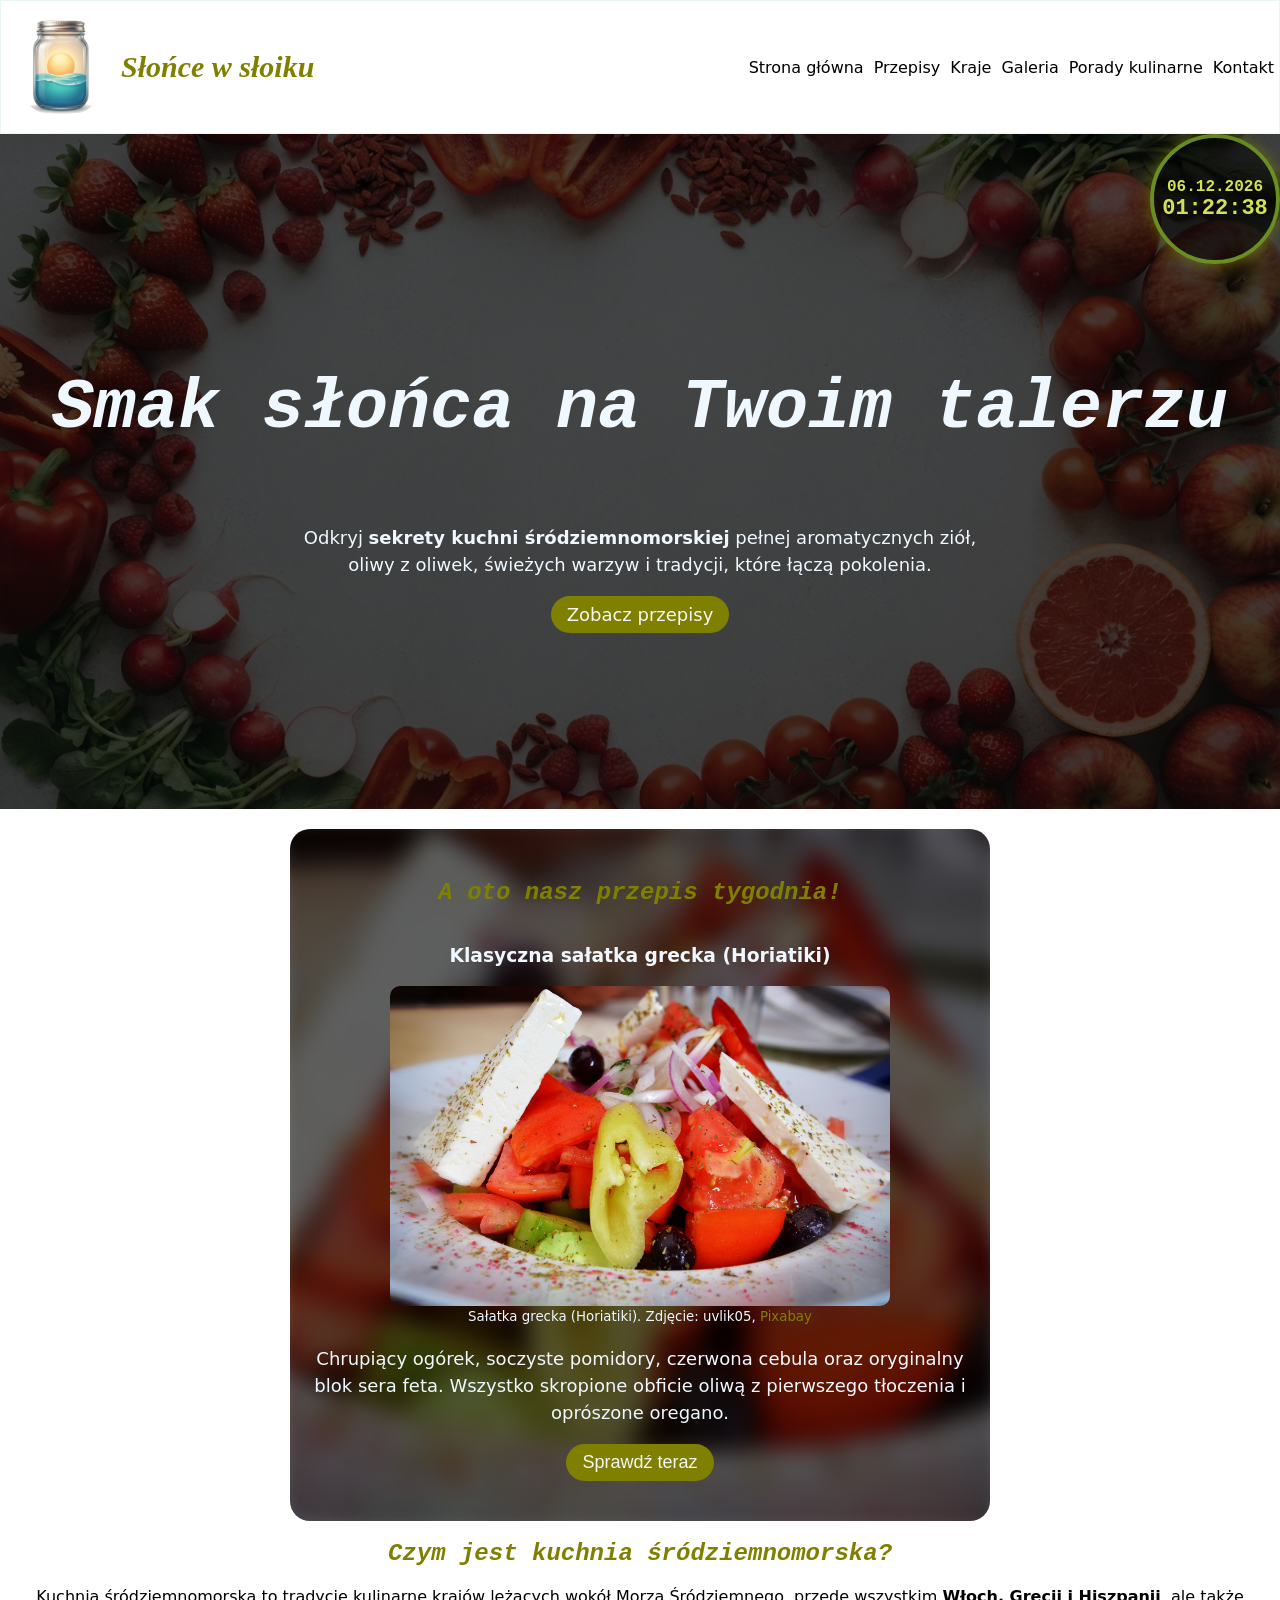
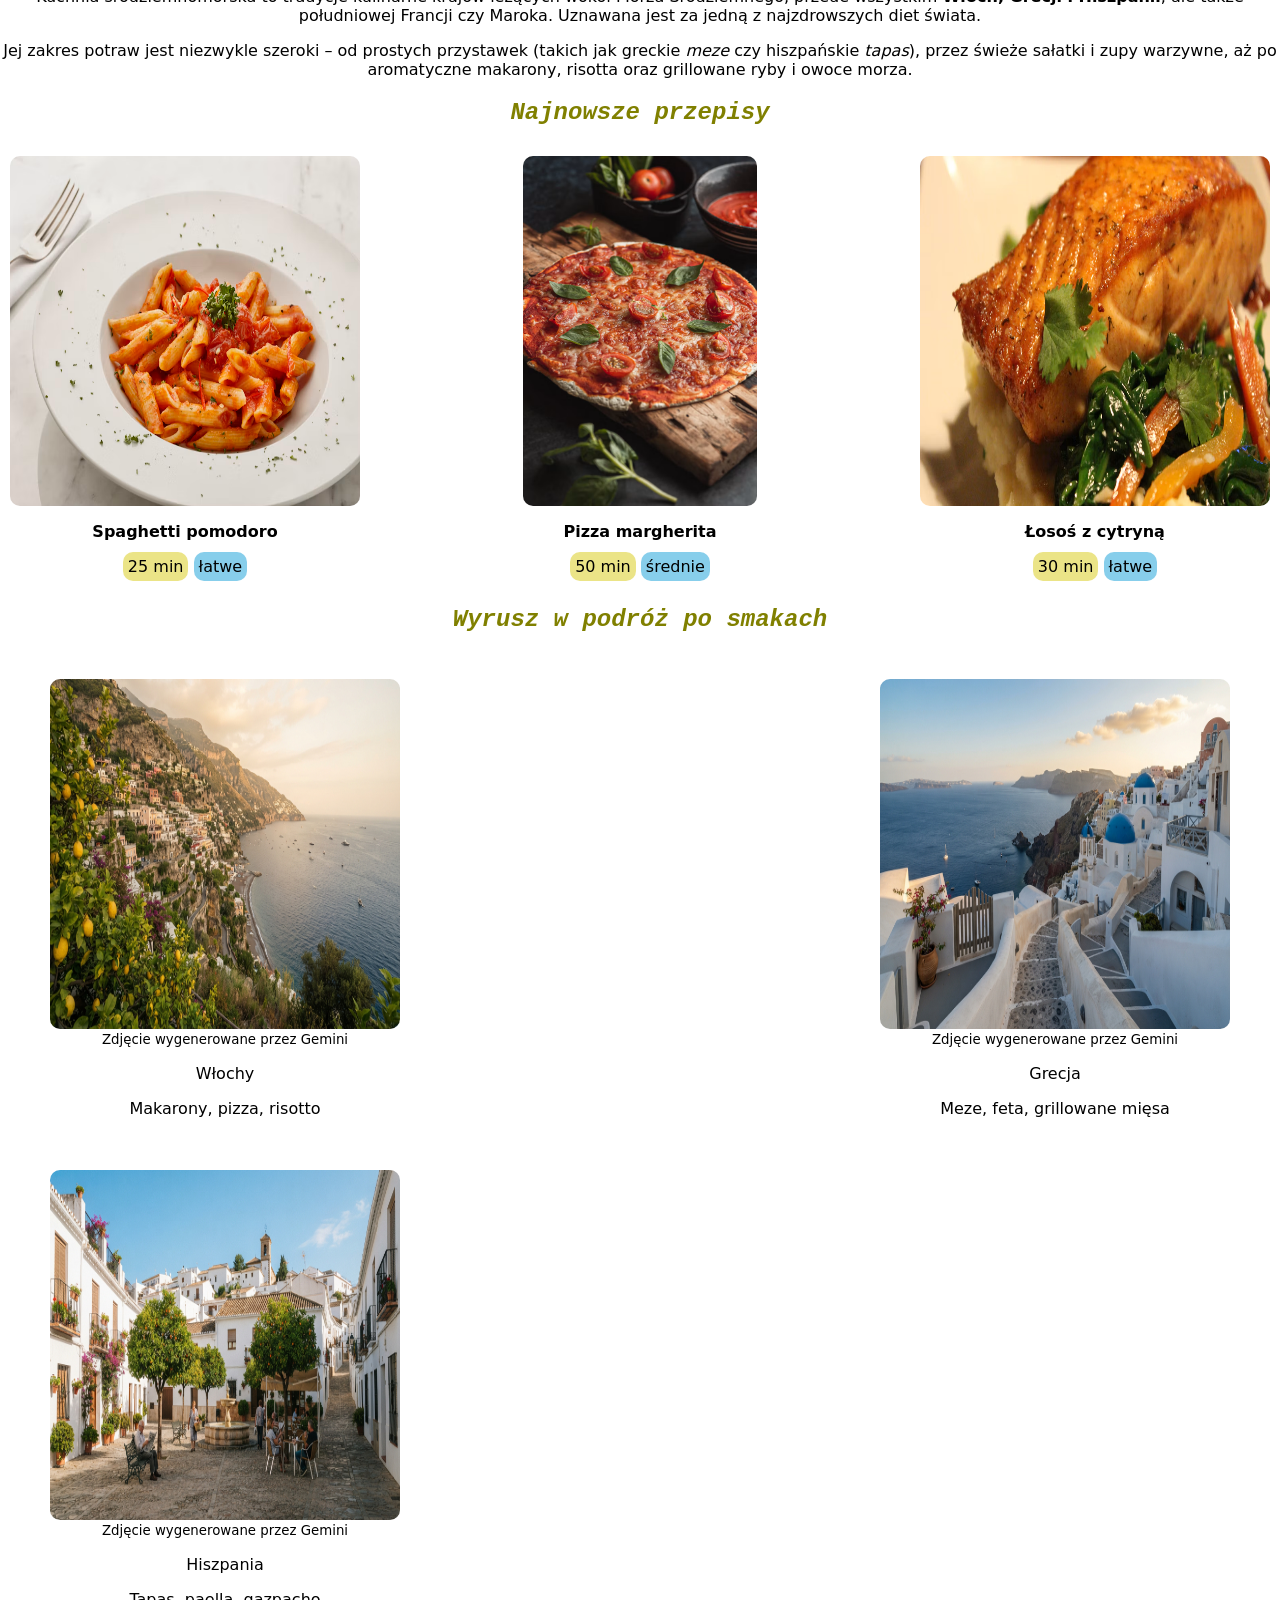
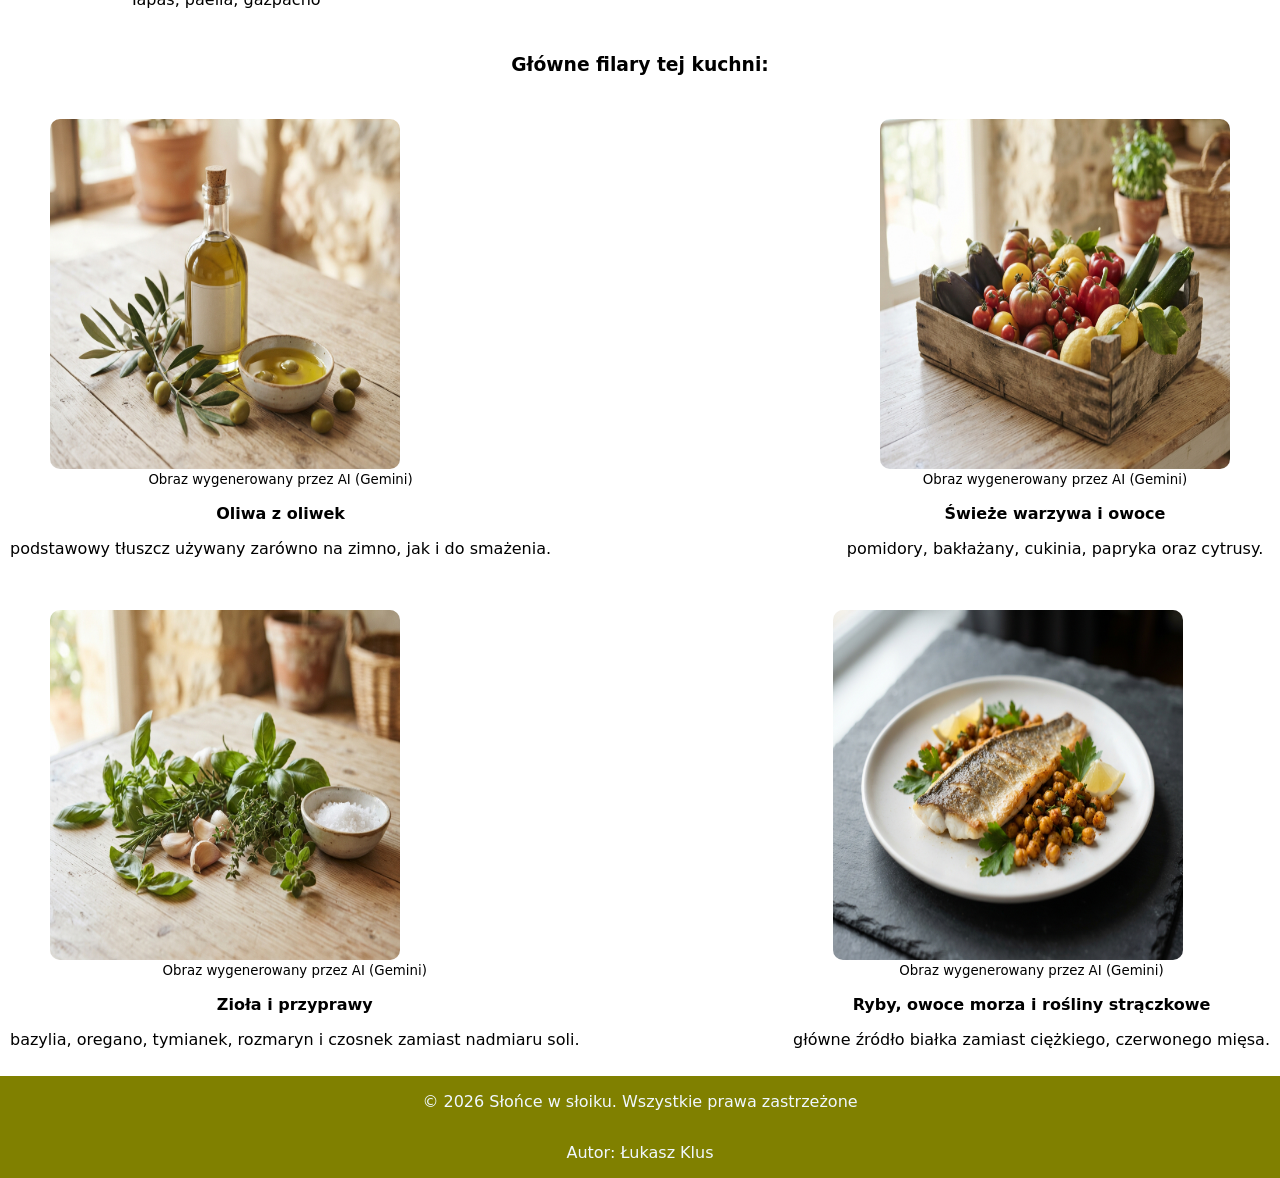
==== commit 78e6849d: "Poprawki walidacji HTML - elementy puste" ====
--- a/index.html
+++ b/index.html
@@ -1,13 +1,13 @@
 <!doctype html>
 <html lang="pl">
   <head>
-    <meta charset="UTF-8" />
-    <meta name="viewport" content="width=device-width, initial-scale=1.0" />
-    <link rel="stylesheet" href="css/style.css" />
-    <link rel="icon" href="img/favicon.png" />
-    <meta name="description" content="Projekt 1" />
-    <meta name="keywords" content="HTML5, CSS3, JavaScript" />
-    <meta name="author" content="Łukasz Klus" />
+    <meta charset="UTF-8">
+    <meta name="viewport" content="width=device-width, initial-scale=1.0">
+    <link rel="stylesheet" href="css/style.css">
+    <link rel="icon" href="img/favicon.png">
+    <meta name="description" content="Projekt 1">
+    <meta name="keywords" content="HTML5, CSS3, JavaScript">
+    <meta name="author" content="Łukasz Klus">
     <title>Słońce w słoiku – kuchnia śródziemnomorska</title>
   </head>
   <body>
@@ -15,7 +15,7 @@
      <nav>
   <p id="logo">
     <a href="index.html"
-      ><img src="img/logo.jpg" alt="Logo Słońce w słoiku, słoik z zachodzącym słońcem" />Słońce w słoiku</a
+      ><img src="img/logo.jpg" alt="Logo Słońce w słoiku, słoik z zachodzącym słońcem">Słońce w słoiku</a
     >
   </p>
 
@@ -53,8 +53,7 @@
           <figure>
             <img
               src="img/salatka-grecka.jpg"
-              alt="Sałatka grecka z fetą, ogórkiem i pomidorami"
-            />
+              alt="Sałatka grecka z fetą, ogórkiem i pomidorami">
             <figcaption>
               <small
                 >Sałatka grecka (Horiatiki). Zdjęcie: uvlik05,
@@ -97,20 +96,19 @@
             <div class="box">
               <img
                 src="img/spaghetti.jpg"
-                alt="Talerz spaghetti z sosem pomidorowym"
-              />
+                alt="Talerz spaghetti z sosem pomidorowym">
               <p><strong>Spaghetti pomodoro</strong></p>
               <span class="czas">25 min</span>
               <span class="trudnosc">łatwe</span>
             </div>
             <div class="box">
-              <img src="img/pizza.jpg" alt="Pizza margherita z bazylią" />
+              <img src="img/pizza.jpg" alt="Pizza margherita z bazylią">
               <p><strong>Pizza margherita</strong></p>
               <span class="czas">50 min</span>
               <span class="trudnosc">średnie</span>
             </div>
             <div class="box">
-              <img src="img/losos.jpg" alt="Pieczony łosoś z cytryną" />
+              <img src="img/losos.jpg" alt="Pieczony łosoś z cytryną">
               <p><strong>Łosoś z cytryną</strong></p>
               <span class="czas">30 min</span>
               <span class="trudnosc">łatwe</span>
@@ -125,8 +123,7 @@
                 <img
                   src="img/wlochy.jpg"
                   alt="zdjęcie przedstawiające kraj włochy, 
-                z widokiem na morze i zabytkowe budynki"
-                />
+                z widokiem na morze i zabytkowe budynki">
                 <figcaption>
                   <small> Zdjęcie wygenerowane przez Gemini</small>
                 </figcaption>
@@ -139,8 +136,7 @@
                 <img
                   src="img/grecja.jpg"
                   alt="zdjęcie przedstawiające kraj grecji, 
-                z widokiem na morze i zabytkowe budynki"
-                />
+                z widokiem na morze i zabytkowe budynki">
                 <figcaption>
                   <small> Zdjęcie wygenerowane przez Gemini</small>
                 </figcaption>
@@ -153,8 +149,7 @@
                 <img
                   src="img/hiszpania.jpg"
                   alt="zdjęcie przedstawiające kraj hiszpanii, 
-                z widokiem na morze i zabytkowe budynki"
-                />
+                z widokiem na morze i zabytkowe budynki">
                 <figcaption>
                   <small> Zdjęcie wygenerowane przez Gemini</small>
                 </figcaption>
@@ -172,8 +167,7 @@
               <figure>
                 <img
                   src="img/filar-oliwa.jpg"
-                  alt="Butelka oliwy z oliwek, miseczka oliwy i gałązka oliwna"
-                />
+                  alt="Butelka oliwy z oliwek, miseczka oliwy i gałązka oliwna">
                 <figcaption>
                   <small>Obraz wygenerowany przez AI (Gemini)</small>
                 </figcaption>
@@ -187,8 +181,7 @@
               <figure>
                 <img
                   src="img/filar-warzywa.jpg"
-                  alt="Drewniana skrzynka z pomidorami, cukinią, bakłażanem, papryką i cytrynami"
-                />
+                  alt="Drewniana skrzynka z pomidorami, cukinią, bakłażanem, papryką i cytrynami">
                 <figcaption>
                   <small>Obraz wygenerowany przez AI (Gemini)</small>
                 </figcaption>
@@ -200,8 +193,7 @@
               <figure>
                 <img
                   src="img/filar-ziola.jpg"
-                  alt="Świeża bazylia, rozmaryn, tymianek i oregano z czosnkiem i solą"
-                />
+                  alt="Świeża bazylia, rozmaryn, tymianek i oregano z czosnkiem i solą">
                 <figcaption>
                   <small>Obraz wygenerowany przez AI (Gemini)</small>
                 </figcaption>
@@ -216,8 +208,7 @@
               <figure>
                 <img
                   src="img/filar-ryby.jpg"
-                  alt="Świeża dorada na lodzie, miseczka ciecierzycy i plasterki cytryny"
-                />
+                  alt="Świeża dorada na lodzie, miseczka ciecierzycy i plasterki cytryny">
                 <figcaption>
                   <small>Obraz wygenerowany przez AI (Gemini)</small>
                 </figcaption>
--- a/css/style.css
+++ b/css/style.css
@@ -471,3 +471,28 @@
   height: 350px;
   object-fit: cover;
 }
+#duze{
+max-width: 50%;
+object-fit: cover;
+margin: 30px;
+transition: ease 0.5s;
+
+}
+#duze:hover{
+transform: scale(1.05);
+}
+#miniatury{
+  display: flex;
+  flex-wrap: wrap;
+}
+#miniatury img{
+  margin: 10px;
+  width: 50%;
+}
+#miniatury img:hover{
+  border: 5px solid var(--oliwkowy);
+  border-radius: 10px;
+  margin: 10px;
+  width: 50%;
+  cursor: pointer;
+}
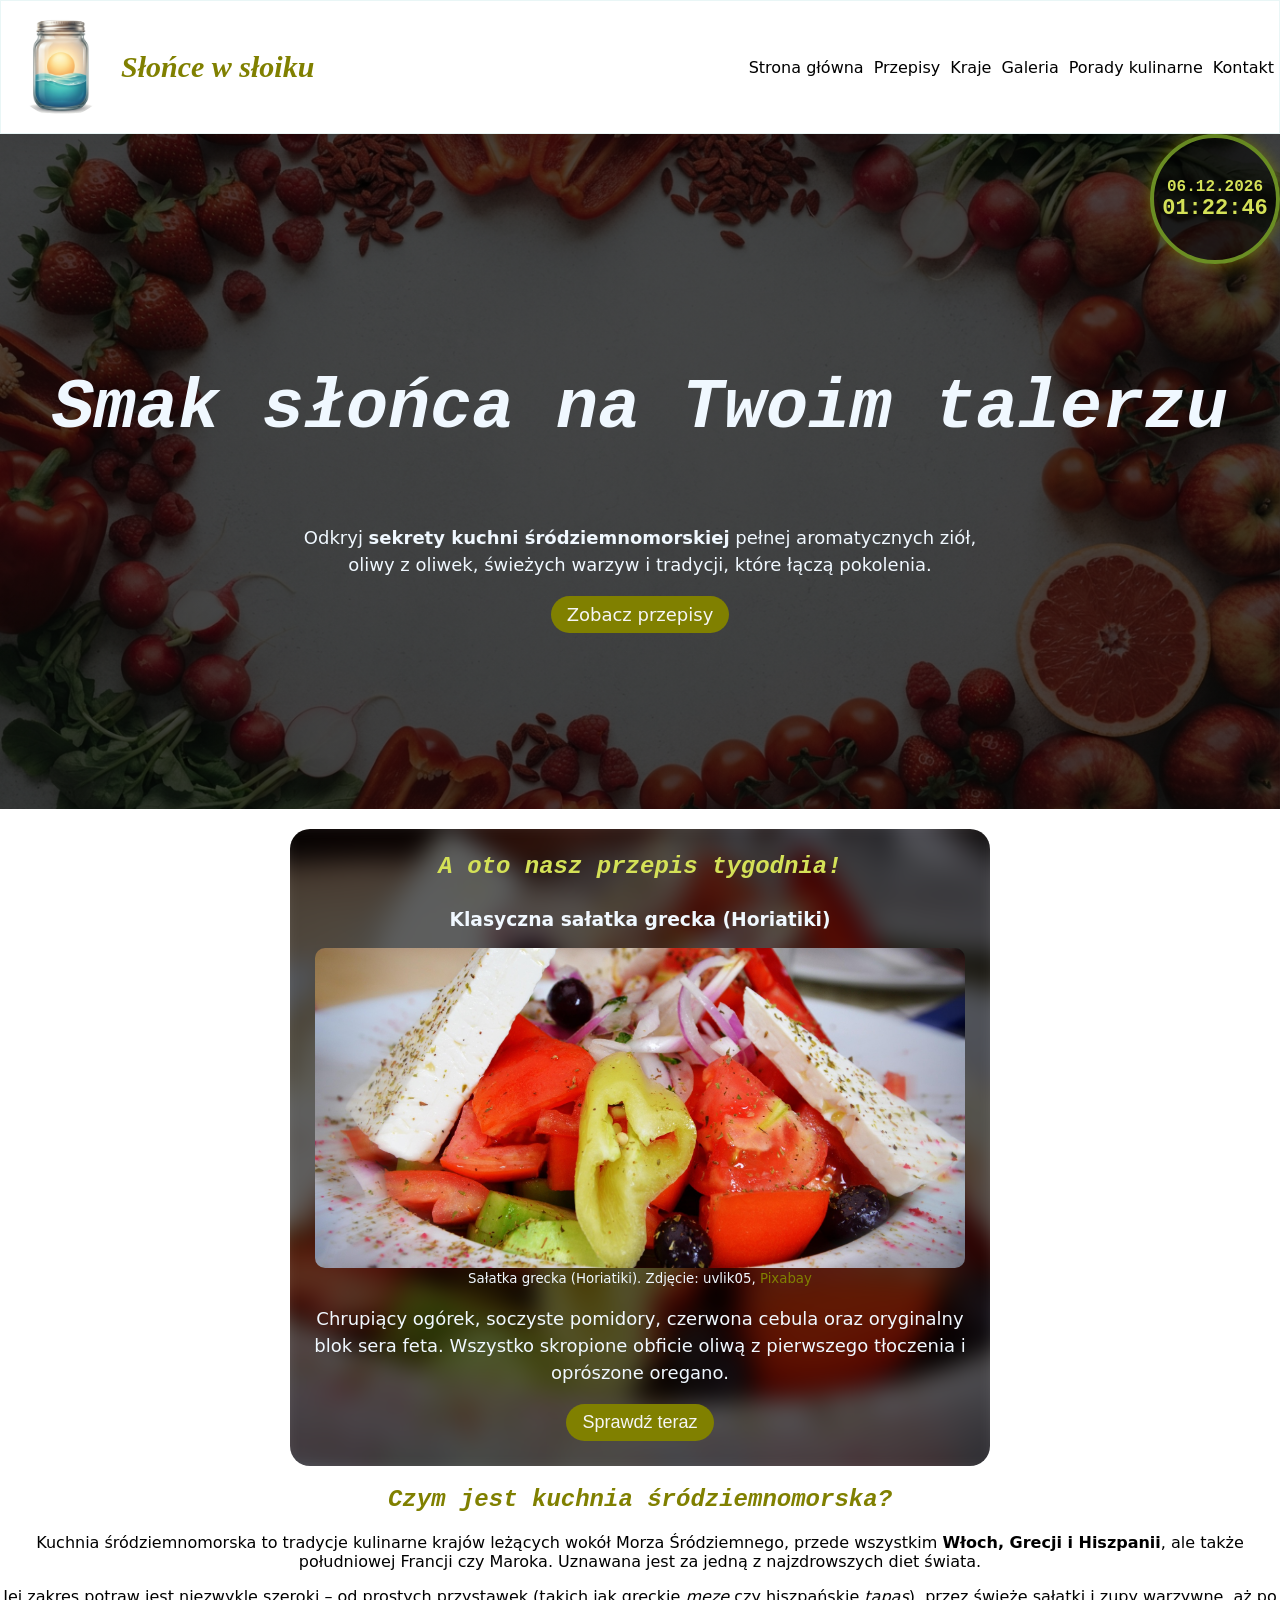
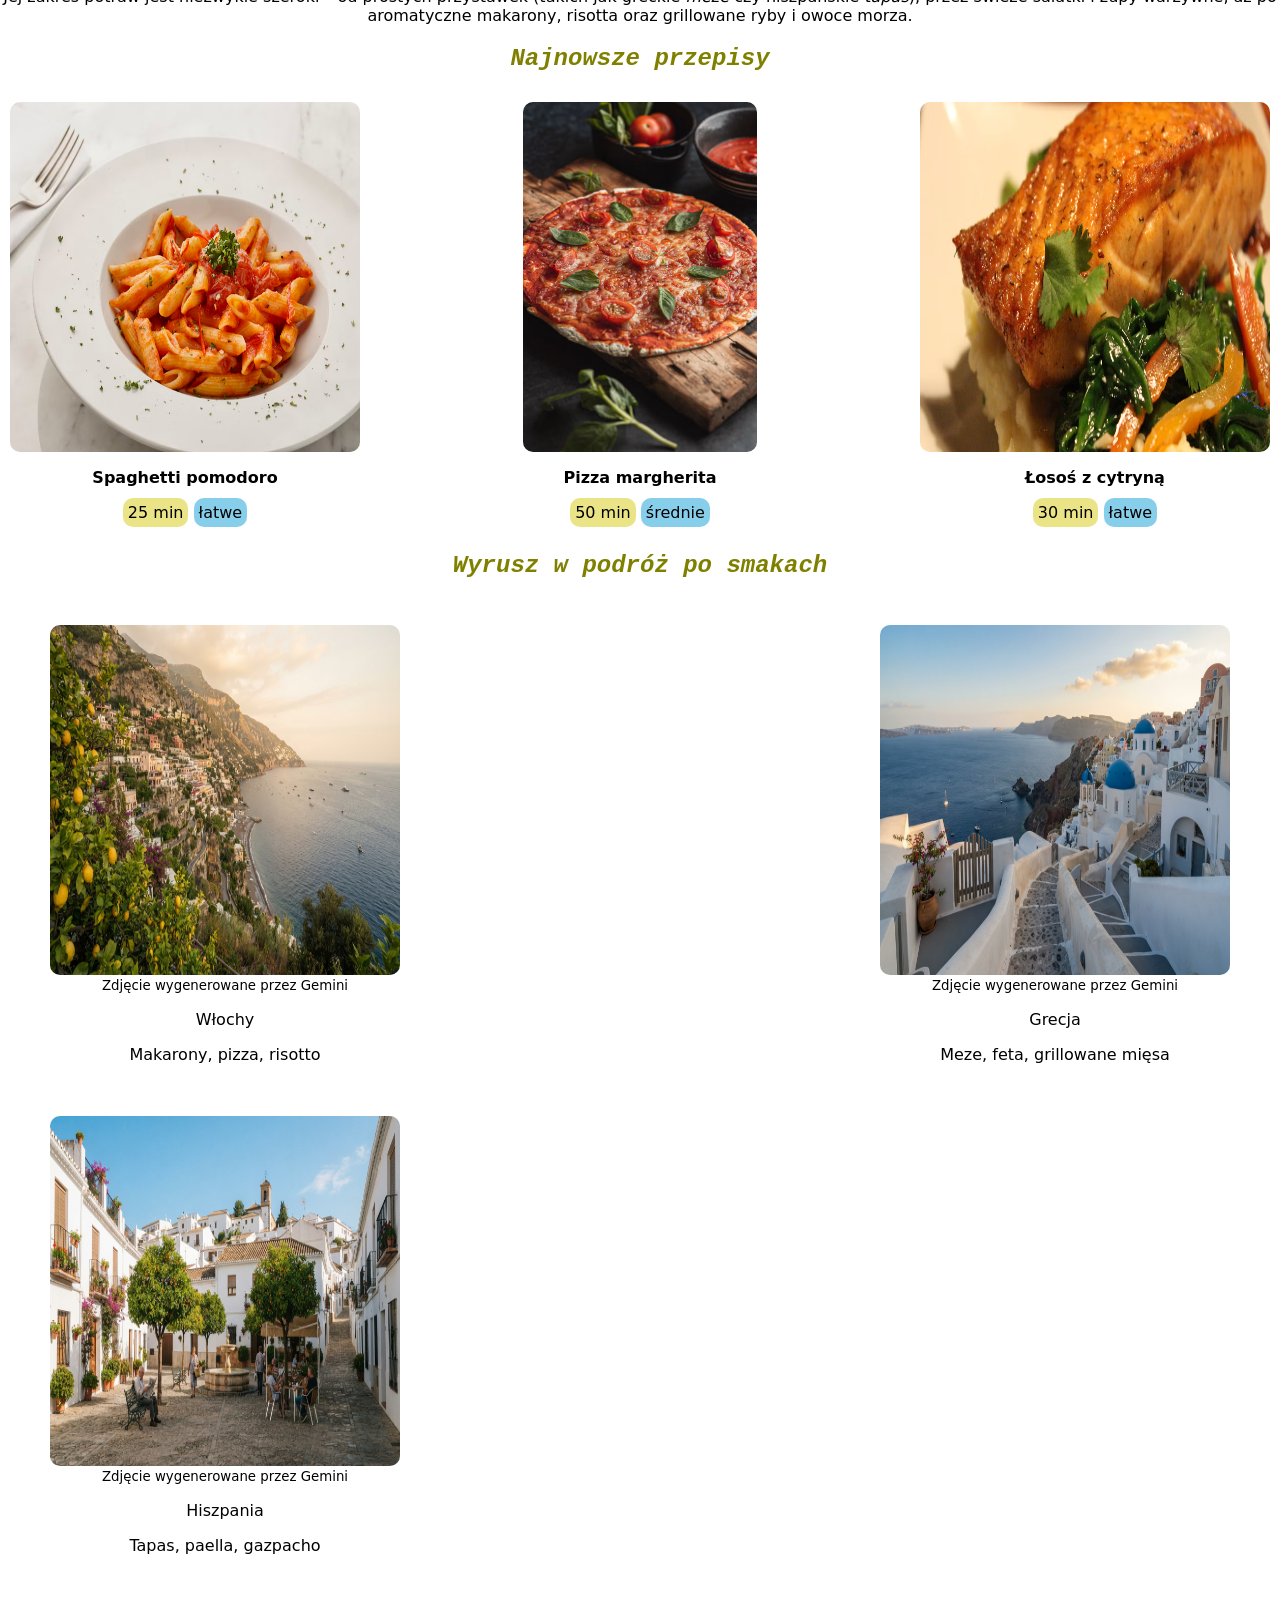
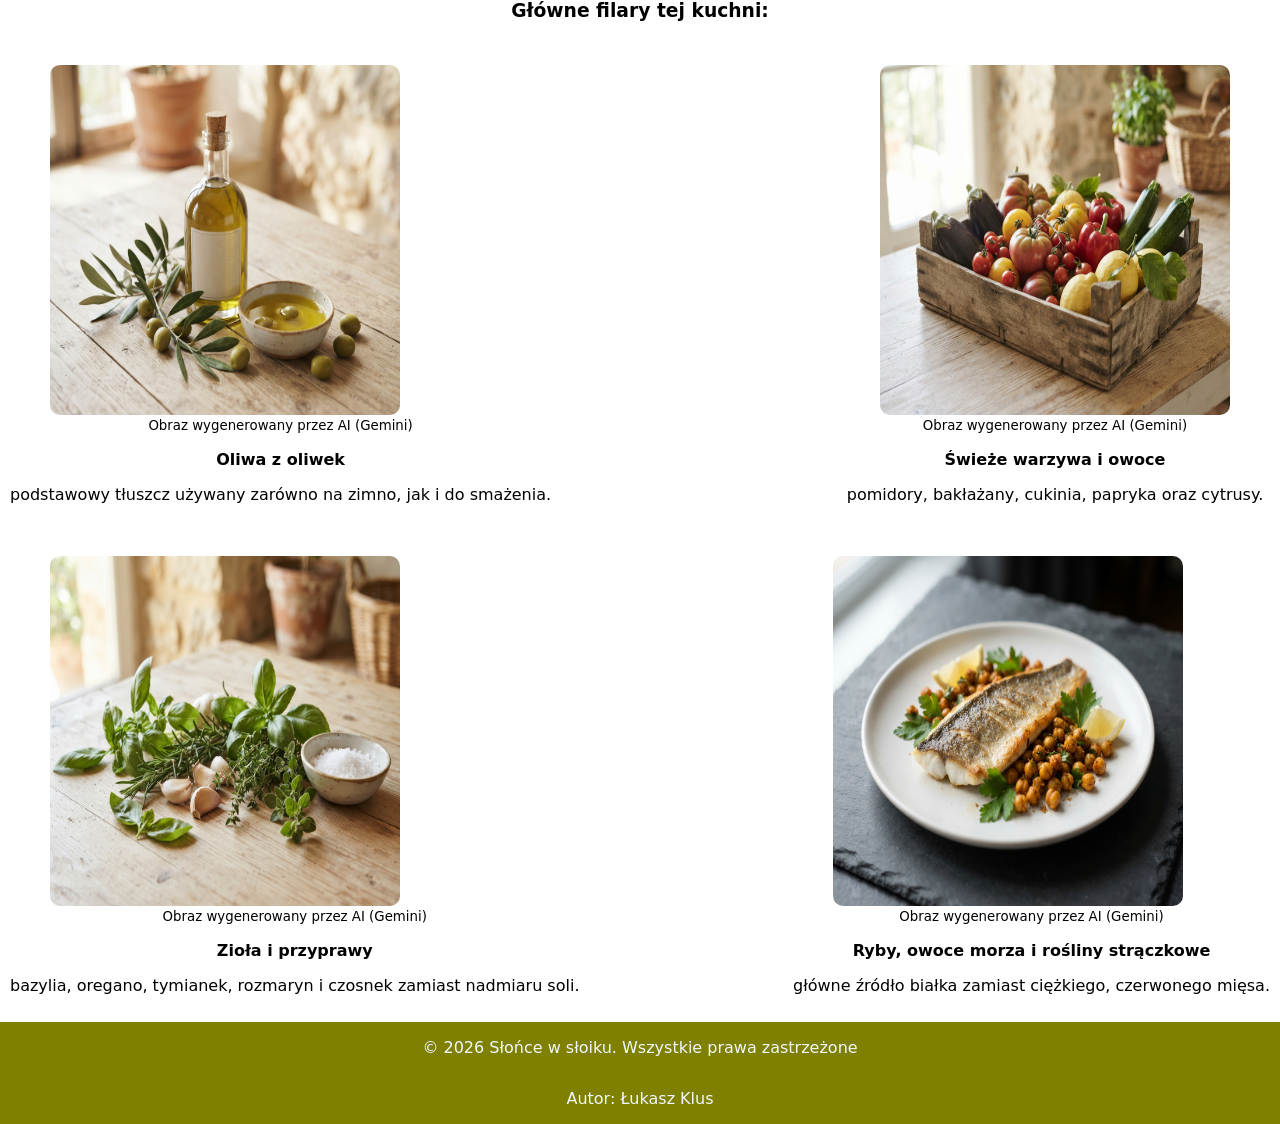
==== commit 6828cfc4: "Aktualizacja podstron i sprawozdanie" ====
--- a/index.html
+++ b/index.html
@@ -1,33 +1,36 @@
 <!doctype html>
 <html lang="pl">
   <head>
-    <meta charset="UTF-8">
-    <meta name="viewport" content="width=device-width, initial-scale=1.0">
-    <link rel="stylesheet" href="css/style.css">
-    <link rel="icon" href="img/favicon.png">
-    <meta name="description" content="Projekt 1">
-    <meta name="keywords" content="HTML5, CSS3, JavaScript">
-    <meta name="author" content="Łukasz Klus">
+    <meta charset="UTF-8" />
+    <meta name="viewport" content="width=device-width, initial-scale=1.0" />
+    <link rel="stylesheet" href="css/style.css" />
+    <link rel="icon" href="img/favicon.png" />
+    <meta name="description" content="Projekt 1" />
+    <meta name="keywords" content="HTML5, CSS3, JavaScript" />
+    <meta name="author" content="Łukasz Klus" />
     <title>Słońce w słoiku – kuchnia śródziemnomorska</title>
   </head>
   <body>
     <header>
-     <nav>
-  <p id="logo">
-    <a href="index.html"
-      ><img src="img/logo.jpg" alt="Logo Słońce w słoiku, słoik z zachodzącym słońcem">Słońce w słoiku</a
-    >
-  </p>
-
-  <ul>
-    <li><a href="index.html">Strona główna</a></li>
-    <li><a href="podstrony/przepisy.html">Przepisy</a></li>
-    <li><a href="podstrony/kraje.html">Kraje</a></li>
-    <li><a href="podstrony/galeria.html">Galeria</a></li>
-    <li><a href="podstrony/porady.html">Porady kulinarne</a></li>
-    <li><a href="podstrony/kontakt.html">Kontakt</a></li>
-  </ul>
-</nav>
+      <nav>
+        <p id="logo">
+          <a href="index.html"
+            ><img
+              src="img/logo.jpg"
+              alt="Logo Słońce w słoiku, słoik z zachodzącym słońcem"
+            />Słońce w słoiku</a
+          >
+        </p>
+
+        <ul>
+          <li><a href="index.html">Strona główna</a></li>
+          <li><a href="podstrony/przepisy.html">Przepisy</a></li>
+          <li><a href="podstrony/kraje.html">Kraje</a></li>
+          <li><a href="podstrony/galeria.html">Galeria</a></li>
+          <li><a href="podstrony/porady.html">Porady kulinarne</a></li>
+          <li><a href="podstrony/kontakt.html">Kontakt</a></li>
+        </ul>
+      </nav>
     </header>
     <main>
       <section id="intro">
@@ -53,7 +56,8 @@
           <figure>
             <img
               src="img/salatka-grecka.jpg"
-              alt="Sałatka grecka z fetą, ogórkiem i pomidorami">
+              alt="Sałatka grecka z fetą, ogórkiem i pomidorami"
+            />
             <figcaption>
               <small
                 >Sałatka grecka (Horiatiki). Zdjęcie: uvlik05,
@@ -96,19 +100,20 @@
             <div class="box">
               <img
                 src="img/spaghetti.jpg"
-                alt="Talerz spaghetti z sosem pomidorowym">
+                alt="Talerz spaghetti z sosem pomidorowym"
+              />
               <p><strong>Spaghetti pomodoro</strong></p>
               <span class="czas">25 min</span>
               <span class="trudnosc">łatwe</span>
             </div>
             <div class="box">
-              <img src="img/pizza.jpg" alt="Pizza margherita z bazylią">
+              <img src="img/pizza.jpg" alt="Pizza margherita z bazylią" />
               <p><strong>Pizza margherita</strong></p>
               <span class="czas">50 min</span>
               <span class="trudnosc">średnie</span>
             </div>
             <div class="box">
-              <img src="img/losos.jpg" alt="Pieczony łosoś z cytryną">
+              <img src="img/losos.jpg" alt="Pieczony łosoś z cytryną" />
               <p><strong>Łosoś z cytryną</strong></p>
               <span class="czas">30 min</span>
               <span class="trudnosc">łatwe</span>
@@ -123,7 +128,8 @@
                 <img
                   src="img/wlochy.jpg"
                   alt="zdjęcie przedstawiające kraj włochy, 
-                z widokiem na morze i zabytkowe budynki">
+                z widokiem na morze i zabytkowe budynki"
+                />
                 <figcaption>
                   <small> Zdjęcie wygenerowane przez Gemini</small>
                 </figcaption>
@@ -136,7 +142,8 @@
                 <img
                   src="img/grecja.jpg"
                   alt="zdjęcie przedstawiające kraj grecji, 
-                z widokiem na morze i zabytkowe budynki">
+                z widokiem na morze i zabytkowe budynki"
+                />
                 <figcaption>
                   <small> Zdjęcie wygenerowane przez Gemini</small>
                 </figcaption>
@@ -149,7 +156,8 @@
                 <img
                   src="img/hiszpania.jpg"
                   alt="zdjęcie przedstawiające kraj hiszpanii, 
-                z widokiem na morze i zabytkowe budynki">
+                z widokiem na morze i zabytkowe budynki"
+                />
                 <figcaption>
                   <small> Zdjęcie wygenerowane przez Gemini</small>
                 </figcaption>
@@ -167,7 +175,8 @@
               <figure>
                 <img
                   src="img/filar-oliwa.jpg"
-                  alt="Butelka oliwy z oliwek, miseczka oliwy i gałązka oliwna">
+                  alt="Butelka oliwy z oliwek, miseczka oliwy i gałązka oliwna"
+                />
                 <figcaption>
                   <small>Obraz wygenerowany przez AI (Gemini)</small>
                 </figcaption>
@@ -181,7 +190,8 @@
               <figure>
                 <img
                   src="img/filar-warzywa.jpg"
-                  alt="Drewniana skrzynka z pomidorami, cukinią, bakłażanem, papryką i cytrynami">
+                  alt="Drewniana skrzynka z pomidorami, cukinią, bakłażanem, papryką i cytrynami"
+                />
                 <figcaption>
                   <small>Obraz wygenerowany przez AI (Gemini)</small>
                 </figcaption>
@@ -193,7 +203,8 @@
               <figure>
                 <img
                   src="img/filar-ziola.jpg"
-                  alt="Świeża bazylia, rozmaryn, tymianek i oregano z czosnkiem i solą">
+                  alt="Świeża bazylia, rozmaryn, tymianek i oregano z czosnkiem i solą"
+                />
                 <figcaption>
                   <small>Obraz wygenerowany przez AI (Gemini)</small>
                 </figcaption>
@@ -208,7 +219,8 @@
               <figure>
                 <img
                   src="img/filar-ryby.jpg"
-                  alt="Świeża dorada na lodzie, miseczka ciecierzycy i plasterki cytryny">
+                  alt="Świeża dorada na lodzie, miseczka ciecierzycy i plasterki cytryny"
+                />
                 <figcaption>
                   <small>Obraz wygenerowany przez AI (Gemini)</small>
                 </figcaption>
--- a/css/style.css
+++ b/css/style.css
@@ -13,6 +13,18 @@
 a {
   color: var(--oliwkowy);
   text-decoration: none;
+}
+.blad-tresci {
+  color: red;
+  display: none;
+  margin: 0 0 10px;
+}
+
+.poprawna-tresc {
+  color: green;
+  display: none;
+  font-size: 20px;
+  font-weight: bold;
 }
 body {
   background-color: var(--biel);
@@ -269,7 +281,7 @@
   min-height: 65vh;
   width: 700px;
   max-width: 100%;
-  padding: 30px 20px 40px;
+  padding: 18px 18px 25px;
   font-family: inherit;
   margin-top: 20px;
   border-radius: 20px;
@@ -307,11 +319,11 @@
 }
 #wyroznione img{
   width: 100%;
-  max-width: 500px;
+  max-width: 650px;
   height: 320px;
   object-fit: cover;
-  margin: 0 auto;
-  margin-top: 8px;
+  margin: 8px auto 0;
+  
 
 }
 section img:hover{
@@ -327,25 +339,80 @@
   justify-content: space-between;
 }
 .przepis{
-  background-color: var(--czern-10);
-  gap: 20px;
-  border-radius: 17px;
+  
   display: none;
-  justify-content: start;
-  width: fit-content;
-  margin: 10px;
-  padding: 30px;
+  max-width: 720px;
+  margin: 24px auto;
+  padding: 20px 24px;
+  border-radius: 16px;
+  background-color: #f4f7f1;
+  border: 1px solid rgba(0,0,0,0.08);
+  box-shadow: 0 4px 14px rgba(85,107,47,0,08);
+  gap: 24px;
+}
+.przepis figure{
+  margin:  0;
+  flex-shrink: 0;
+}
+.przepis figcaption{
+  width: 280px;
+  margin-top: 10px;
+  font-size: 12px;
+  line-height: 1.4;
+  color: #5d6d49;
+}
+.przepis figcaption a {
+  color: #395517;
+  
+  
+ 
 }
 .przepis:first-of-type{
   display: flex;
+  
 }
 .przepis img{
-  height: 300px;
-  width: 300px;
+  width: 280px;
+  height: 210px;
   object-fit: cover;
-}
+  border-radius: 12px;
+
+}
+
 section{
   text-align: center;
+}
+.tresc table{
+  width: 100%;
+  max-width: 360px;
+  border-collapse: collapse;
+}
+.tresc caption{
+  caption-side: top;
+  text-align: left;
+  font-weight: bold;
+  margin-bottom: 8px;
+}
+.tresc h2{
+  margin-top: 0;
+  margin-bottom: 10px;
+  font-size: 26px;
+  color: #4f6336;
+}
+
+.tresc th,
+.tresc td{
+  padding: 6px 10px;
+  border-bottom: 1px solid rgba(0,0,0,0.12);
+  text-align: left;
+}
+.tresc th{
+  font-weight: bold;
+  border-bottom-width: 2px;
+}
+.tresc td:last-child,
+.tresc th:last-child{
+  text-align: right;
 }
 
 .trudnosc{
@@ -389,19 +456,34 @@
   
    
 }
+#wyroznione h2 {
+   color: #d4e157;
+  margin: 6px 0 10px;
+}
+#wyroznione figure{
+  margin: 12px 0;
+  width: 100%;
+}
 
 section ul li{
   list-style: none;
 }
 #prevBtn, #nextBtn{
-  width: 100px;
-  height: 50px;
+  width: 56px;
+  height: 38px;
   margin: 10px;
-  border: 1px solid var(--czern-10);
-  border-radius: 20px;
-  box-shadow: 0 0 3px 2px rgb(3, 46, 3);
+  border-radius: 12px;
+  background-color: #f4f7f1;
+  color: #4f6336;
+  border: 1px solid rgba(107, 127, 78, 0.35);
+  box-shadow: 0 2px 6px rgba(85, 107, 47, 0.08);
+  font-size: 18px;
+  transition: background-color 0.2s ease, border-color 0.2s ease, transform 0.2s ease;
 }
 #prevBtn:hover, #nextBtn:hover{
+  background-color: #e6edd8;
+  border-color: rgba(79, 99, 54, 0.6);
+  transform: translateY(-1px);
   cursor: pointer;
 }
 .lista-porad{
@@ -415,6 +497,7 @@
   margin: 5px;
 
 }
+
 #intro h1{
   color: var(--jasny);
 }
@@ -427,7 +510,7 @@
 .porada-karta{
  border-top: 5px double var(--oliwkowy);
   border-radius: 10px;
-  max-width: 500px;
+  max-width: 450px;
   margin: 10px;
   box-shadow: 0 0 10px rgba(0,0,0,0.4);
   padding: 10px;
@@ -472,7 +555,7 @@
   object-fit: cover;
 }
 #duze{
-max-width: 50%;
+max-width: 540px;
 object-fit: cover;
 margin: 30px;
 transition: ease 0.5s;
@@ -484,15 +567,122 @@
 #miniatury{
   display: flex;
   flex-wrap: wrap;
+  justify-content: center;
 }
 #miniatury img{
   margin: 10px;
-  width: 50%;
+  width: 180px;
+  height: 120px;
+  object-fit: cover;
 }
 #miniatury img:hover{
   border: 5px solid var(--oliwkowy);
   border-radius: 10px;
   margin: 10px;
-  width: 50%;
+  width: 180px;
+  height: 120px;
   cursor: pointer;
+}
+#intro-galeria{
+  color: #4f6336;
+  font-size: 16px;
+}
+#opis-galerii{
+  color: #5d6d49;
+  font-style: italic;
+  font-size: 14px;
+}
+.porada-karta figcaption{
+  color: #5d6d49;
+  font-size: 12px;
+  margin-top: 6px;
+}
+.porada-karta p{
+  color: #2c3520;
+  line-height: 1.55;
+  margin-top: 8px;
+  padding-left: 4px;
+  padding-right: 4px;
+}
+.porady-hero p{
+  color: #4f6336;
+  font-size: 16px;
+  max-width: 680px;
+  padding-left: 16px;
+  padding-right: 16px;
+}
+@media(max-width: 768px){
+header{
+  position: static;
+}
+nav{
+  flex-direction: column;
+  padding: 10px;
+}
+nav p{
+  margin: 0 0 8px 0;
+}
+#logo a{
+  font-size: 24px;
+}
+#logo img{
+  width: 65px;
+  height: 65px;
+}
+nav ul{
+  flex-wrap: wrap;
+  justify-content: center;
+}
+h1{
+  font-size: 42px;
+}
+.kraj{
+  flex-direction: column;
+  align-items: center;
+}
+.kraj img{
+  width: 240px;
+  height: 240px;
+}
+.box2{
+  margin-top: 12px;
+}
+}
+@media (max-width: 480px){
+  h1{
+    font-size: 32px;
+    padding-left: 8px;
+    padding-right: 8px;
+  }
+  #logo img{
+    width: 52px;
+    height: 52px;
+  }
+  #logo a{
+    font-size: 20px;
+  }
+  #duze{
+    width: 280px;
+    height: 185px;
+    margin-top: 12px;
+    margin-bottom: 8px;
+  }
+  .porada-karta{
+    max-width: 94%;
+    padding: 8px;
+  }
+  .porada-karta p{
+    font-size: 14px;
+    line-height: 1.5;
+  }
+  .kraj img{
+    width: 200px;
+    height: 200px;
+  }
+  footer p{
+    font-size: 13px;
+    padding-left: 10px;
+    padding-right: 10px;
+    text-align: center;
+  }
 }
